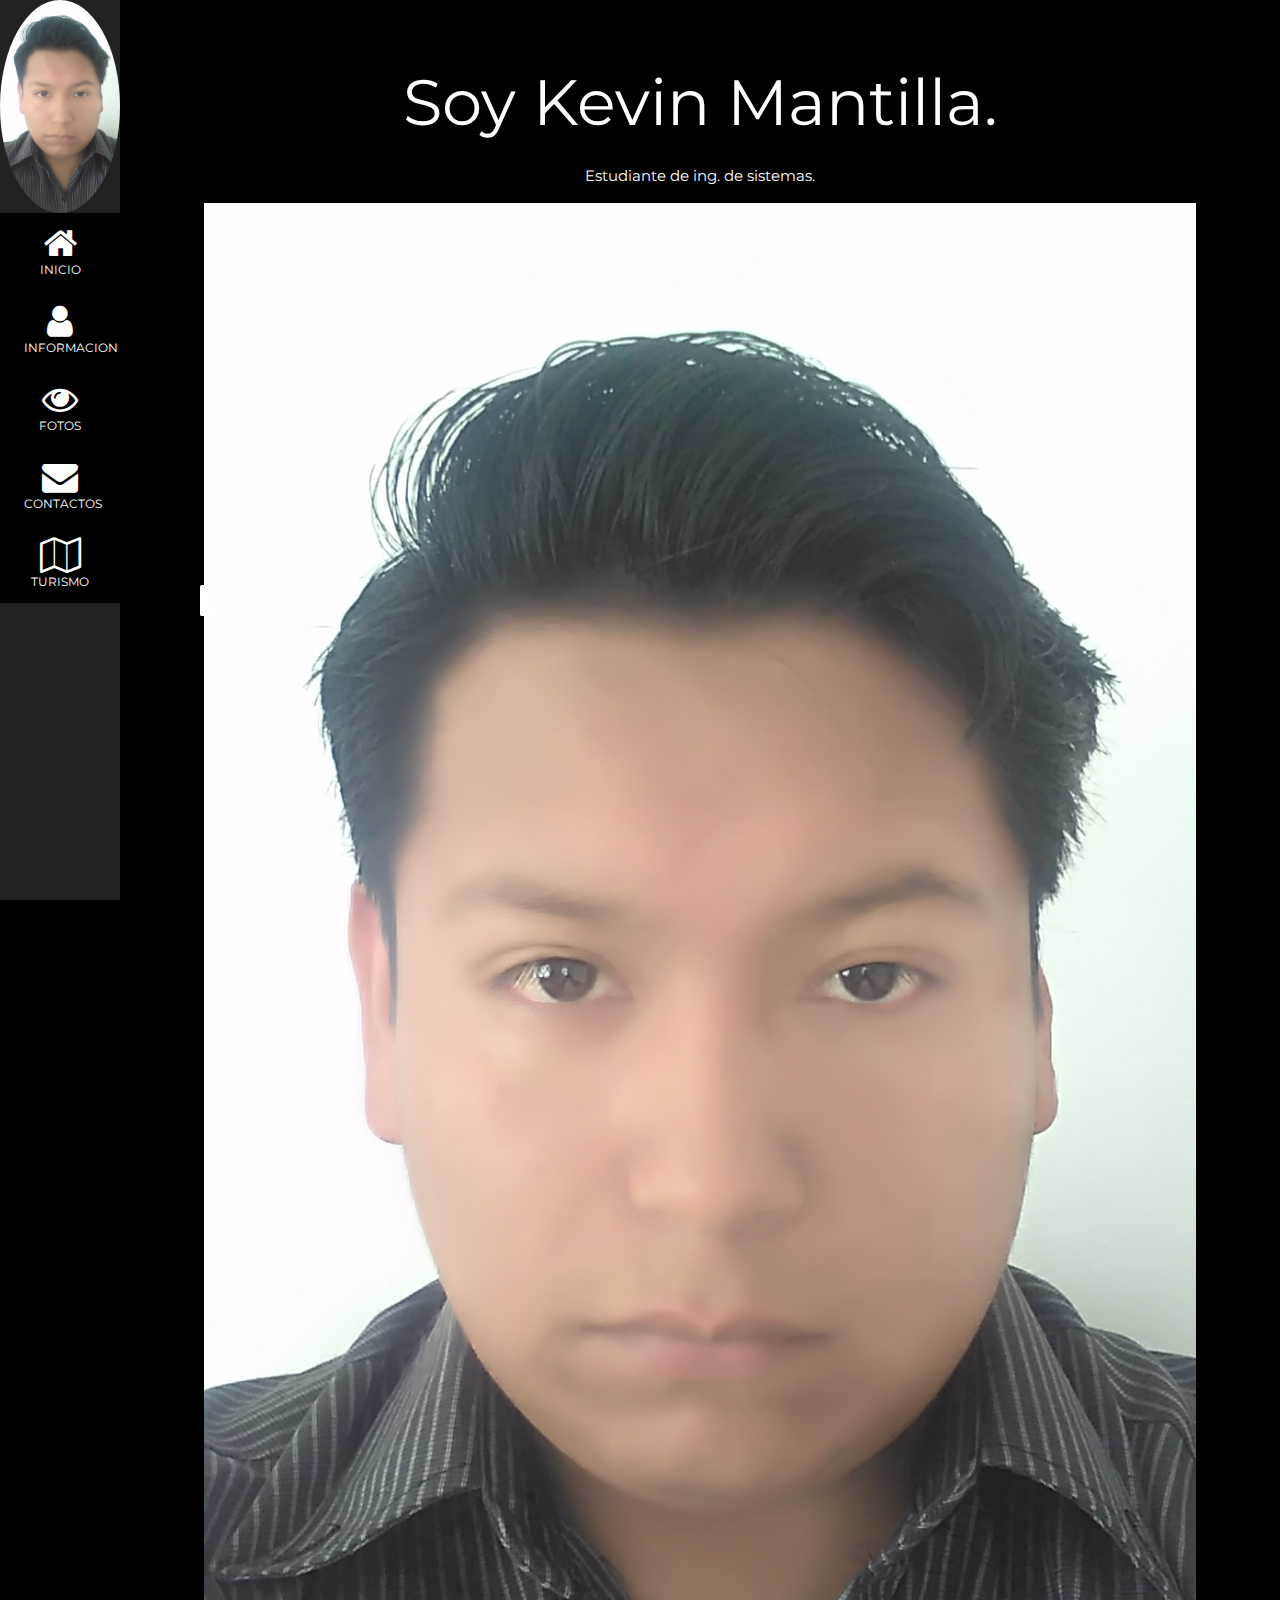
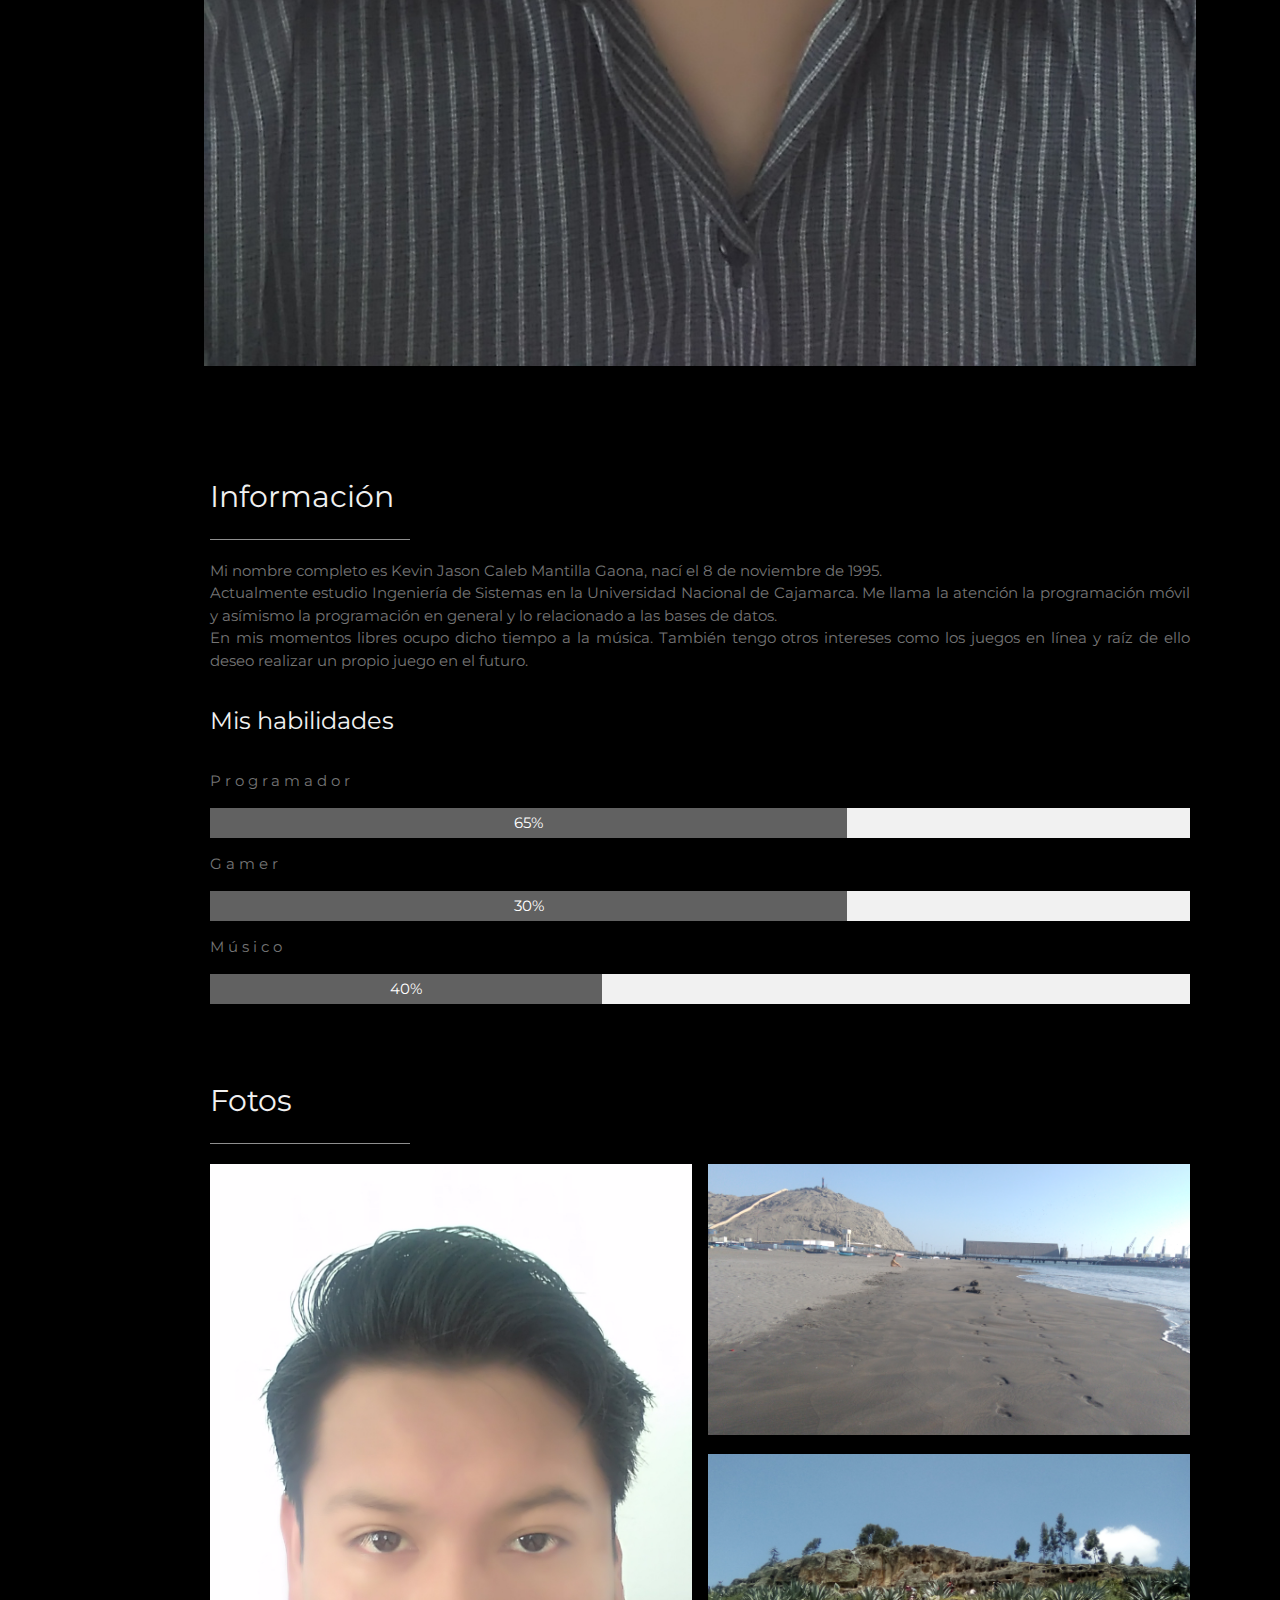
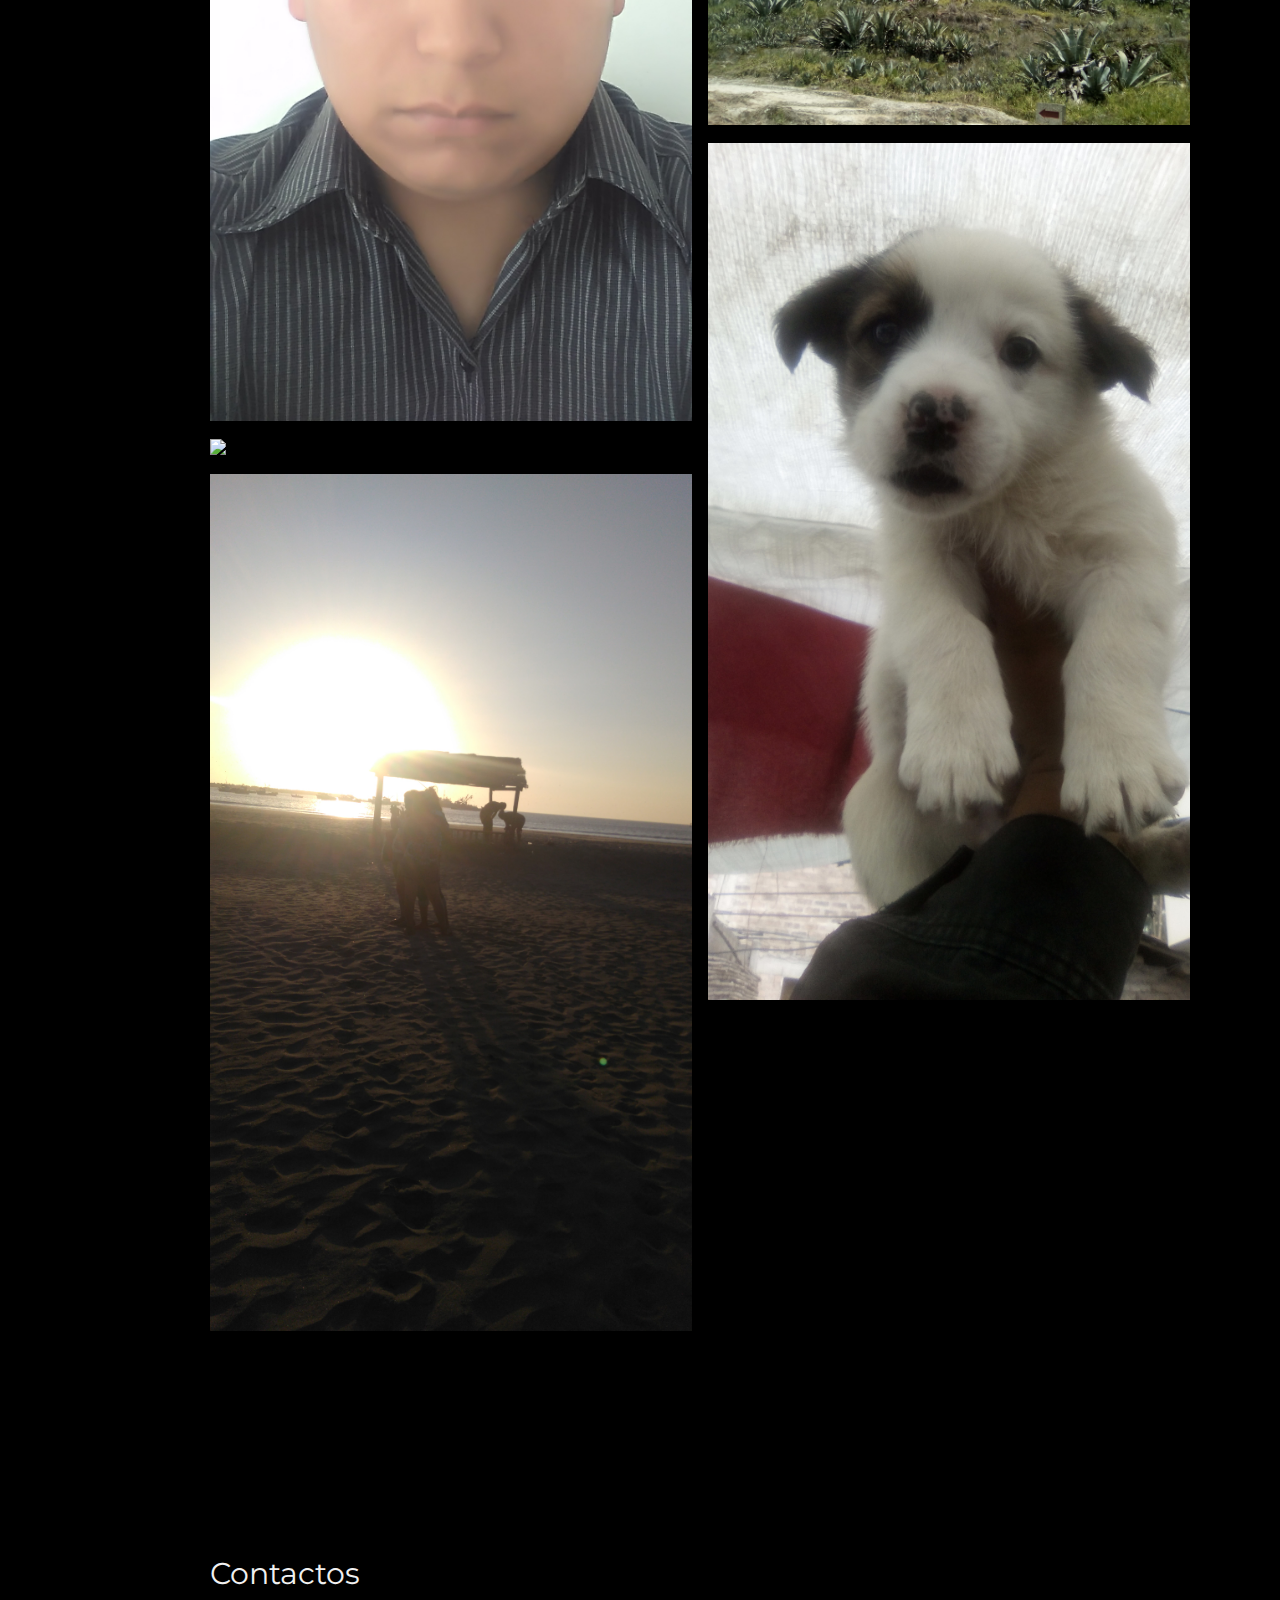
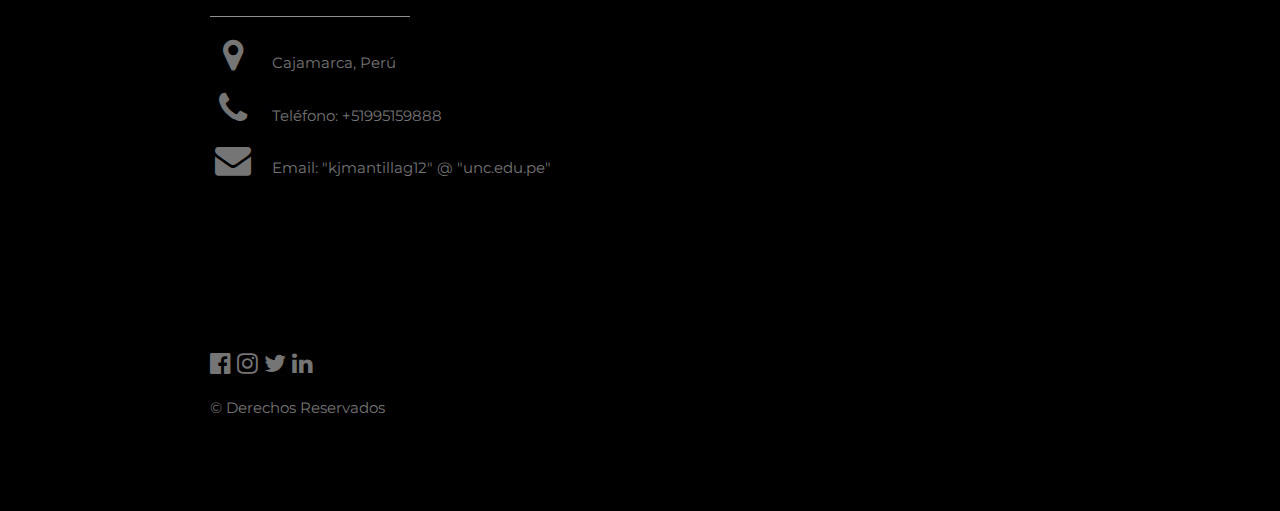
==== index.html @ a2e04452 "xd" ====
<!DOCTYPE html>
<html>
<title>Personal Web</title>
<meta charset="UTF-8">
<meta name="viewport" content="width=device-width, initial-scale=1">
<link rel="stylesheet" href="css/w3css.css">
<link rel="stylesheet" href="https://fonts.googleapis.com/css?family=Montserrat">
<link rel="stylesheet" href="https://cdnjs.cloudflare.com/ajax/libs/font-awesome/4.7.0/css/font-awesome.min.css">

<body class="w3-black">

<!-- Icon Bar (Sidebar - hidden on small screens) -->
<nav class="w3-black w3-sidebar w3-bar-block w3-small w3-hide-small w3-center">
  <!-- Avatar image in top left corner -->
  <img class="w3-circle" src="/img/kjc.jpg" style="width:100%">
  <a href="#" class="w3-bar-item w3-button w3-padding-large w3-black">
    <i class="fa fa-home w3-xxlarge"></i>
    INICIO
  </a>
  <a href="#about" class="w3-bar-item w3-button w3-padding-large w3-black">
    <i class="fa fa-user w3-xxlarge"></i>
    INFORMACION
  </a>
  <a href="#photos" class="w3-bar-item w3-button w3-padding-large w3-black">
    <i class="fa fa-eye w3-xxlarge"></i>
    FOTOS
  </a>
  <a href="#contact" class="w3-bar-item w3-button w3-padding-large w3-black">
    <i class="fa fa-envelope w3-xxlarge"></i>
    CONTACTOS
  </a>
  <a href="https://dracksnigth.github.io/turismo.html" class="w3-bar-item w3-button w3-padding-large w3-black">
    <i class="fa fa-map-o w3-xxlarge"></i>
    TURISMO
  </a>
</nav>

<!-- Navbar on small screens (Hidden on medium and large screens) -->
<div class="w3-top w3-hide-large w3-hide-medium" id="myNavbar">
  <div class="w3-bar w3-black w3-opacity w3-hover-opacity-off w3-center w3-small">
    <a href="#" class="w3-bar-item w3-button" style="width:20% !important">INICIO</a>
    <a href="#about" class="w3-bar-item w3-button" style="width:20% !important">INFO.</a>
    <a href="#photos" class="w3-bar-item w3-button" style="width:20% !important">FOTOS</a>
    <a href="#contact" class="w3-bar-item w3-button" style="width:20% !important">CONTACTOS</a>
    <a href="https://dracksnigth.github.io/turismo.html" class="w3-bar-item w3-button" style="width:20% !important">TURISMO</a>
  </div>
</div>

<!-- Page Content -->
<div class="w3-padding-large w3-black" id="main">
  <!-- Header/Home -->
  <header class="w3-container w3-padding-32 w3-center w3-black" id="home">
    <h1 class="w3-jumbo"><span class="w3-hide-small">Soy</span> Kevin Mantilla.</h1>
    <p>Estudiante de ing. de sistemas.</p>
    <img src="/img/kjc.jpg" alt="kcj" class="w3-image" width="992" height="1108">
    
    <!-- Barra Social -->
    <div class="social">
    	<ul>
    		<li>
    			<a href="https://www.facebook.com/kevinjasonm" target="blank">
    			<i class="fa fa-facebook-official w3-hover-opacity w3-xxlarge"></i></a>
    		</li>
    	</ul>
    </div>
  </header>

  <!-- About Section -->
  <div class="w3-content w3-justify w3-text-grey w3-padding-64" id="about">
    <h2 class="w3-text-light-grey">Información</h2>
    <hr style="width:200px" class="w3-opacity">
    <p>Mi nombre completo es Kevin Jason Caleb Mantilla Gaona, nací el 8 de noviembre de 1995.
    <br>
    	Actualmente estudio Ingeniería de Sistemas en la Universidad Nacional de Cajamarca. Me llama la atención 
    	la programación móvil y asímismo la programación en general y lo relacionado a las bases de datos.
    	<br>
    	En mis momentos libres ocupo dicho tiempo a la música. También tengo otros intereses como los juegos en 
    	línea y raíz de ello deseo realizar un propio juego en el futuro.
    </p>
    <h3 class="w3-padding-16 w3-text-light-grey">Mis habilidades</h3>
    <p class="w3-wide">Programador</p>
    <div class="w3-light-grey">
      <div class="w3-container w3-center w3-padding-small w3-dark-grey" style="width:65%">65%</div>
    </div>
    <p class="w3-wide">Gamer</p>
    <div class="w3-light-grey">
      <div class="w3-container w3-center w3-padding-small w3-dark-grey" 			style="width:65%">30%</div>
    </div>
    <p class="w3-wide">Músico</p>
    <div class="w3-light-grey">
      <div class="w3-container w3-center w3-padding-small w3-dark-grey" 			style="width:40%">40%</div>
    </div>
  
  <!-- Portfolio Section -->
  <div class="w3-padding-64 w3-content" id="photos">
    <h2 class="w3-text-light-grey">Fotos</h2>
    <hr style="width:200px" class="w3-opacity">

    <!-- Grid for photos -->
    <div class="w3-row-padding" style="margin:0 -16px">
      <div class="w3-half">
        
        <img src="/img/kjc.jpg" style="width:100%">
        <img src="/img/2.jpg" style="width:100%">
        <img src="/img/3.jpg" style="width:100%">
      </div>

      <div class="w3-half">
        <img src="/img/4.jpg" style="width:100%">
        <img src="/img/5.jpg" style="width:100%">
        <img src="/img/6.jpg" style="width:100%">
      </div>
      </div>
    <!-- End photo grid -->
    </div>
  <!-- End Portfolio Section -->
  </div>

  <!-- Contact Section -->
  <div class="w3-padding-64 w3-content w3-text-grey" id="contact">
    <h2 class="w3-text-light-grey">Contactos</h2>
    <hr style="width:200px" class="w3-opacity">

    <div class="w3-section">
      <p><i class="fa fa-map-marker fa-fw w3-xxlarge w3-margin-right"></i>Cajamarca, Perú</p>
      <p><i class="fa fa-phone fa-fw w3-xxlarge w3-margin-right"></i>Teléfono: +51995159888</p>
      <p><i class="fa fa-envelope fa-fw w3-xxlarge w3-margin-right"> </i>Email: "kjmantillag12" @ "unc.edu.pe"</p>
    </div><br>
  </div>
  
    <!-- Footer -->
  <footer class="w3-content w3-padding-64 w3-text-grey w3-xlarge">
    <i class="fa fa-facebook-official w3-hover-opacity"></i>
    <i class="fa fa-instagram w3-hover-opacity"></i>
    <i class="fa fa-twitter w3-hover-opacity"></i>
    <i class="fa fa-linkedin w3-hover-opacity"></i>
    <p class="w3-medium">&copy; Derechos Reservados</p>
  <!-- End footer -->
  </footer>

<!-- END PAGE CONTENT -->
</div>

</body>
</html>
---- css/w3css.css ----
/* W3.CSS 4.04 Apr 2017 by Jan Egil and Borge Refsnes */
html{box-sizing:border-box}*,*:before,*:after{box-sizing:inherit}
/* Extract from normalize.css by Nicolas Gallagher and Jonathan Neal git.io/normalize */
.social{top: 63%;
    width: 5%;
    position: fixed;
    z-index: 13;}
.social ul{list-style: none;}    

html{-ms-text-size-adjust:100%;-webkit-text-size-adjust:100%}body{margin:0}
article,aside,details,figcaption,figure,footer,header,main,menu,nav,section,summary{display:block}
audio,canvas,progress,video{display:inline-block}progress{vertical-align:baseline}
audio:not([controls]){display:none;height:0}[hidden],template{display:none}
a{background-color:transparent;-webkit-text-decoration-skip:objects}
a:active,a:hover{outline-width:0}abbr[title]{border-bottom:none;text-decoration:underline;text-decoration:underline dotted}
dfn{font-style:italic}mark{background:#ff0;color:#000}
small{font-size:80%}sub,sup{font-size:75%;line-height:0;position:relative;vertical-align:baseline}
sub{bottom:-0.25em}sup{top:-0.5em}figure{margin:1em 40px}img{border-style:none}svg:not(:root){overflow:hidden}
code,kbd,pre,samp{font-family:monospace,monospace;font-size:1em}hr{box-sizing:content-box;height:0;overflow:visible}
button,input,select,textarea{font:inherit;margin:0}optgroup{font-weight:bold}
button,input{overflow:visible}button,select{text-transform:none}
button,html [type=button],[type=reset],[type=submit]{-webkit-appearance:button}
button::-moz-focus-inner, [type=button]::-moz-focus-inner, [type=reset]::-moz-focus-inner, [type=submit]::-moz-focus-inner{border-style:none;padding:0}
button:-moz-focusring, [type=button]:-moz-focusring, [type=reset]:-moz-focusring, [type=submit]:-moz-focusring{outline:1px dotted ButtonText}
fieldset{border:1px solid #c0c0c0;margin:0 2px;padding:.35em .625em .75em}
legend{color:inherit;display:table;max-width:100%;padding:0;white-space:normal}textarea{overflow:auto}
[type=checkbox],[type=radio]{padding:0}
[type=number]::-webkit-inner-spin-button,[type=number]::-webkit-outer-spin-button{height:auto}
[type=search]{-webkit-appearance:textfield;outline-offset:-2px}
[type=search]::-webkit-search-cancel-button,[type=search]::-webkit-search-decoration{-webkit-appearance:none}
::-webkit-input-placeholder{color:inherit;opacity:0.54}
::-webkit-file-upload-button{-webkit-appearance:button;font:inherit}
/* End extract */
html,body{font-family:Verdana,sans-serif;font-size:15px;line-height:1.5}html{overflow-x:hidden}
h1{font-size:36px}h2{font-size:30px}h3{font-size:24px}h4{font-size:20px}h5{font-size:18px}h6{font-size:16px}.w3-serif{font-family:serif}
h1,h2,h3,h4,h5,h6{font-family:"Segoe UI",Arial,sans-serif;font-weight:400;margin:10px 0}.w3-wide{letter-spacing:4px}
hr{border:0;border-top:1px solid #eee;margin:20px 0}
.w3-image{max-width:100%;height:auto}img{margin-bottom:-5px}a{color:inherit}
.w3-table,.w3-table-all{border-collapse:collapse;border-spacing:0;width:100%;display:table}.w3-table-all{border:1px solid #ccc}
.w3-bordered tr,.w3-table-all tr{border-bottom:1px solid #ddd}.w3-striped tbody tr:nth-child(even){background-color:#f1f1f1}
.w3-table-all tr:nth-child(odd){background-color:#fff}.w3-table-all tr:nth-child(even){background-color:#f1f1f1}
.w3-hoverable tbody tr:hover,.w3-ul.w3-hoverable li:hover{background-color:#ccc}.w3-centered tr th,.w3-centered tr td{text-align:center}
.w3-table td,.w3-table th,.w3-table-all td,.w3-table-all th{padding:8px 8px;display:table-cell;text-align:left;vertical-align:top}
.w3-table th:first-child,.w3-table td:first-child,.w3-table-all th:first-child,.w3-table-all td:first-child{padding-left:16px}
.w3-btn,.w3-button{border:none;display:inline-block;outline:0;padding:8px 16px;vertical-align:middle;overflow:hidden;text-decoration:none;color:inherit;background-color:inherit;text-align:center;cursor:pointer;white-space:nowrap}
.w3-btn:hover{box-shadow:0 8px 16px 0 rgba(0,0,0,0.2),0 6px 20px 0 rgba(0,0,0,0.19)}
.w3-btn,.w3-button{-webkit-touch-callout:none;-webkit-user-select:none;-khtml-user-select:none;-moz-user-select:none;-ms-user-select:none;user-select:none}   
.w3-disabled,.w3-btn:disabled,.w3-button:disabled{cursor:not-allowed;opacity:0.3}.w3-disabled *,:disabled *{pointer-events:none}
.w3-btn.w3-disabled:hover,.w3-btn:disabled:hover{box-shadow:none}
.w3-badge,.w3-tag{background-color:#000;color:#fff;display:inline-block;padding-left:8px;padding-right:8px;text-align:center}.w3-badge{border-radius:50%}
.w3-ul{list-style-type:none;padding:0;margin:0}.w3-ul li{padding:8px 16px;border-bottom:1px solid #ddd}.w3-ul li:last-child{border-bottom:none}
.w3-tooltip,.w3-display-container{position:relative}.w3-tooltip .w3-text{display:none}.w3-tooltip:hover .w3-text{display:inline-block}
.w3-ripple:active{opacity:0.5}.w3-ripple{transition:opacity 0s}
.w3-input{padding:8px;display:block;border:none;border-bottom:1px solid #ccc;width:100%}
.w3-select{padding:9px 0;width:100%;border:none;border-bottom:1px solid #ccc}
.w3-dropdown-click,.w3-dropdown-hover{position:relative;display:inline-block;cursor:pointer}
.w3-dropdown-hover:hover .w3-dropdown-content{display:block;z-index:1}
.w3-dropdown-hover:first-child,.w3-dropdown-click:hover{background-color:#ccc;color:#000}
.w3-dropdown-hover:hover > .w3-button:first-child,.w3-dropdown-click:hover > .w3-button:first-child{background-color:#ccc;color:#000}
.w3-dropdown-content{cursor:auto;color:#000;background-color:#fff;display:none;position:absolute;min-width:160px;margin:0;padding:0}
.w3-check,.w3-radio{width:24px;height:24px;position:relative;top:6px}
.w3-sidebar{height:100%;width:200px;background-color:#fff;position:fixed!important;z-index:1;overflow:auto}
.w3-bar-block .w3-dropdown-hover,.w3-bar-block .w3-dropdown-click{width:100%}
.w3-bar-block .w3-dropdown-hover .w3-dropdown-content,.w3-bar-block .w3-dropdown-click .w3-dropdown-content{min-width:100%}
.w3-bar-block .w3-dropdown-hover .w3-button,.w3-bar-block .w3-dropdown-click .w3-button{width:100%;text-align:left;padding:8px 16px}
.w3-main,#main{transition:margin-left .4s}
.w3-modal{z-index:3;display:none;padding-top:100px;position:fixed;left:0;top:0;width:100%;height:100%;overflow:auto;background-color:rgb(0,0,0);background-color:rgba(0,0,0,0.4)}
.w3-modal-content{margin:auto;background-color:#fff;position:relative;padding:0;outline:0;width:600px}
.w3-bar{width:100%;overflow:hidden}.w3-center .w3-bar{display:inline-block;width:auto}
.w3-bar .w3-bar-item{padding:8px 16px;float:left;width:auto;border:none;outline:none;display:block}
.w3-bar .w3-dropdown-hover,.w3-bar .w3-dropdown-click{position:static;float:left}
.w3-bar .w3-button{white-space:normal}
.w3-bar-block .w3-bar-item{width:100%;display:block;padding:8px 16px;text-align:left;border:none;outline:none;white-space:normal;float:none}
.w3-bar-block.w3-center .w3-bar-item{text-align:center}.w3-block{display:block;width:100%}
.w3-responsive{overflow-x:auto}
.w3-row-padding img {margin-bottom: 12px}

.w3-sidebar {width: 120px;background: #222;}

#main {margin-left: 120px}

@media only screen and (max-width: 600px) {#main {margin-left: 0}}
.w3-container:after,.w3-container:before,.w3-panel:after,.w3-panel:before,.w3-row:after,.w3-row:before,.w3-row-padding:after,.w3-row-padding:before,
.w3-cell-row:before,.w3-cell-row:after,.w3-clear:after,.w3-clear:before,.w3-bar:before,.w3-bar:after{content:"";display:table;clear:both}
.w3-col,.w3-half,.w3-third,.w3-twothird,.w3-threequarter,.w3-quarter{float:left;width:100%}
.w3-col.s1{width:8.33333%}.w3-col.s2{width:16.66666%}.w3-col.s3{width:24.99999%}.w3-col.s4{width:33.33333%}
.w3-col.s5{width:41.66666%}.w3-col.s6{width:49.99999%}.w3-col.s7{width:58.33333%}.w3-col.s8{width:66.66666%}
.w3-col.s9{width:74.99999%}.w3-col.s10{width:83.33333%}.w3-col.s11{width:91.66666%}.w3-col.s12{width:99.99999%}
@media (min-width:601px){.w3-col.m1{width:8.33333%}.w3-col.m2{width:16.66666%}.w3-col.m3,.w3-quarter{width:24.99999%}.w3-col.m4,.w3-third{width:33.33333%}
.w3-col.m5{width:41.66666%}.w3-col.m6,.w3-half{width:49.99999%}.w3-col.m7{width:58.33333%}.w3-col.m8,.w3-twothird{width:66.66666%}
.w3-col.m9,.w3-threequarter{width:74.99999%}.w3-col.m10{width:83.33333%}.w3-col.m11{width:91.66666%}.w3-col.m12{width:99.99999%}}
@media (min-width:993px){.w3-col.l1{width:8.33333%}.w3-col.l2{width:16.66666%}.w3-col.l3{width:24.99999%}.w3-col.l4{width:33.33333%}
.w3-col.l5{width:41.66666%}.w3-col.l6{width:49.99999%}.w3-col.l7{width:58.33333%}.w3-col.l8{width:66.66666%}
.w3-col.l9{width:74.99999%}.w3-col.l10{width:83.33333%}.w3-col.l11{width:91.66666%}.w3-col.l12{width:99.99999%}}
.w3-content{max-width:980px;margin:auto}.w3-rest{overflow:hidden}
.w3-cell-row{display:table;width:100%}.w3-cell{display:table-cell}
.w3-cell-top{vertical-align:top}.w3-cell-middle{vertical-align:middle}.w3-cell-bottom{vertical-align:bottom}
.w3-hide{display:none!important}.w3-show-block,.w3-show{display:block!important}.w3-show-inline-block{display:inline-block!important}
@media (max-width:600px){.w3-modal-content{margin:0 10px;width:auto!important}.w3-modal{padding-top:30px}
.w3-dropdown-hover.w3-mobile .w3-dropdown-content,.w3-dropdown-click.w3-mobile .w3-dropdown-content{position:relative}	
.w3-hide-small{display:none!important}.w3-mobile{display:block;width:100%!important}.w3-bar-item.w3-mobile,.w3-dropdown-hover.w3-mobile,.w3-dropdown-click.w3-mobile{text-align:center}
.w3-dropdown-hover.w3-mobile,.w3-dropdown-hover.w3-mobile .w3-btn,.w3-dropdown-hover.w3-mobile .w3-button,.w3-dropdown-click.w3-mobile,.w3-dropdown-click.w3-mobile .w3-btn,.w3-dropdown-click.w3-mobile .w3-button{width:100%}}
@media (max-width:768px){.w3-modal-content{width:500px}.w3-modal{padding-top:50px}}
@media (min-width:993px){.w3-modal-content{width:900px}.w3-hide-large{display:none!important}.w3-sidebar.w3-collapse{display:block!important}}
@media (max-width:992px) and (min-width:601px){.w3-hide-medium{display:none!important}}
@media (max-width:992px){.w3-sidebar.w3-collapse{display:none}.w3-main{margin-left:0!important;margin-right:0!important}}
.w3-top,.w3-bottom{position:fixed;width:100%;z-index:1}.w3-top{top:0}.w3-bottom{bottom:0}
.w3-overlay{position:fixed;display:none;width:100%;height:100%;top:0;left:0;right:0;bottom:0;background-color:rgba(0,0,0,0.5);z-index:2}
.w3-display-topleft{position:absolute;left:0;top:0}.w3-display-topright{position:absolute;right:0;top:0}
.w3-display-bottomleft{position:absolute;left:0;bottom:0}.w3-display-bottomright{position:absolute;right:0;bottom:0}
.w3-display-middle{position:absolute;top:50%;left:50%;transform:translate(-50%,-50%);-ms-transform:translate(-50%,-50%)}
.w3-display-left{position:absolute;top:50%;left:0%;transform:translate(0%,-50%);-ms-transform:translate(-0%,-50%)}
.w3-display-right{position:absolute;top:50%;right:0%;transform:translate(0%,-50%);-ms-transform:translate(0%,-50%)}
.w3-display-topmiddle{position:absolute;left:50%;top:0;transform:translate(-50%,0%);-ms-transform:translate(-50%,0%)}
.w3-display-bottommiddle{position:absolute;left:50%;bottom:0;transform:translate(-50%,0%);-ms-transform:translate(-50%,0%)}
.w3-display-container:hover .w3-display-hover{display:block}.w3-display-container:hover span.w3-display-hover{display:inline-block}.w3-display-hover{display:none}
.w3-display-position{position:absolute}
.w3-circle{border-radius:50%}
.w3-round-small{border-radius:2px}.w3-round,.w3-round-medium{border-radius:4px}.w3-round-large{border-radius:8px}.w3-round-xlarge{border-radius:16px}.w3-round-xxlarge{border-radius:32px}
.w3-row-padding,.w3-row-padding>.w3-half,.w3-row-padding>.w3-third,.w3-row-padding>.w3-twothird,.w3-row-padding>.w3-threequarter,.w3-row-padding>.w3-quarter,.w3-row-padding>.w3-col{padding:0 8px}
.w3-container,.w3-panel{padding:0.01em 16px}.w3-panel{margin-top:16px;margin-bottom:16px}
.w3-code,.w3-codespan{font-family:Consolas,"courier new";font-size:16px}
.w3-code{width:auto;background-color:#fff;padding:8px 12px;border-left:4px solid #4CAF50;word-wrap:break-word}
.w3-codespan{color:crimson;background-color:#f1f1f1;padding-left:4px;padding-right:4px;font-size:110%}
.w3-card,.w3-card-2{box-shadow:0 2px 5px 0 rgba(0,0,0,0.16),0 2px 10px 0 rgba(0,0,0,0.12)}
.w3-card-4,.w3-hover-shadow:hover{box-shadow:0 4px 10px 0 rgba(0,0,0,0.2),0 4px 20px 0 rgba(0,0,0,0.19)}
.w3-spin{animation:w3-spin 2s infinite linear}@keyframes w3-spin{0%{transform:rotate(0deg)}100%{transform:rotate(359deg)}}
.w3-animate-fading{animation:fading 10s infinite}@keyframes fading{0%{opacity:0}50%{opacity:1}100%{opacity:0}}
.w3-animate-opacity{animation:opac 0.8s}@keyframes opac{from{opacity:0} to{opacity:1}}
.w3-animate-top{position:relative;animation:animatetop 0.4s}@keyframes animatetop{from{top:-300px;opacity:0} to{top:0;opacity:1}}
.w3-animate-left{position:relative;animation:animateleft 0.4s}@keyframes animateleft{from{left:-300px;opacity:0} to{left:0;opacity:1}}
.w3-animate-right{position:relative;animation:animateright 0.4s}@keyframes animateright{from{right:-300px;opacity:0} to{right:0;opacity:1}}
.w3-animate-bottom{position:relative;animation:animatebottom 0.4s}@keyframes animatebottom{from{bottom:-300px;opacity:0} to{bottom:0;opacity:1}}
.w3-animate-zoom {animation:animatezoom 0.6s}@keyframes animatezoom{from{transform:scale(0)} to{transform:scale(1)}}
.w3-animate-input{transition:width 0.4s ease-in-out}.w3-animate-input:focus{width:100%!important}
.w3-opacity,.w3-hover-opacity:hover{opacity:0.60}.w3-opacity-off,.w3-hover-opacity-off:hover{opacity:1}
.w3-opacity-max{opacity:0.25}.w3-opacity-min{opacity:0.75}
.w3-greyscale-max,.w3-grayscale-max,.w3-hover-greyscale:hover,.w3-hover-grayscale:hover{filter:grayscale(100%)}
.w3-greyscale,.w3-grayscale{filter:grayscale(75%)}.w3-greyscale-min,.w3-grayscale-min{filter:grayscale(50%)}
.w3-sepia{filter:sepia(75%)}.w3-sepia-max,.w3-hover-sepia:hover{filter:sepia(100%)}.w3-sepia-min{filter:sepia(50%)}
.w3-tiny{font-size:10px!important}.w3-small{font-size:12px!important}.w3-medium{font-size:15px!important}.w3-large{font-size:18px!important}
.w3-xlarge{font-size:24px!important}.w3-xxlarge{font-size:36px!important}.w3-xxxlarge{font-size:48px!important}.w3-jumbo{font-size:64px!important}
.w3-left-align{text-align:left!important}.w3-right-align{text-align:right!important}.w3-justify{text-align:justify!important}.w3-center{text-align:center!important}
.w3-border-0{border:0!important}.w3-border{border:1px solid #ccc!important}
.w3-border-top{border-top:1px solid #ccc!important}.w3-border-bottom{border-bottom:1px solid #ccc!important}
.w3-border-left{border-left:1px solid #ccc!important}.w3-border-right{border-right:1px solid #ccc!important}
.w3-topbar{border-top:6px solid #ccc!important}.w3-bottombar{border-bottom:6px solid #ccc!important}
.w3-leftbar{border-left:6px solid #ccc!important}.w3-rightbar{border-right:6px solid #ccc!important}
.w3-section,.w3-code{margin-top:16px!important;margin-bottom:16px!important}
.w3-margin{margin:16px!important}.w3-margin-top{margin-top:16px!important}.w3-margin-bottom{margin-bottom:16px!important}
.w3-margin-left{margin-left:16px!important}.w3-margin-right{margin-right:16px!important}
.w3-padding-small{padding:4px 8px!important}.w3-padding{padding:8px 16px!important}.w3-padding-large{padding:12px 24px!important}
.w3-padding-16{padding-top:16px!important;padding-bottom:16px!important}.w3-padding-24{padding-top:24px!important;padding-bottom:24px!important}
.w3-padding-32{padding-top:32px!important;padding-bottom:32px!important}.w3-padding-48{padding-top:48px!important;padding-bottom:48px!important}
.w3-padding-64{padding-top:64px!important;padding-bottom:64px!important}
.w3-left{float:left!important}.w3-right{float:right!important}
.w3-button:hover{color:#000!important;background-color:#ccc!important}
.w3-transparent,.w3-hover-none:hover{background-color:transparent!important}
.w3-hover-none:hover{box-shadow:none!important}
/* Colors */
.w3-amber,.w3-hover-amber:hover{color:#000!important;background-color:#ffc107!important}
.w3-aqua,.w3-hover-aqua:hover{color:#000!important;background-color:#00ffff!important}
.w3-blue,.w3-hover-blue:hover{color:#fff!important;background-color:#2196F3!important}
.w3-light-blue,.w3-hover-light-blue:hover{color:#000!important;background-color:#87CEEB!important}
.w3-brown,.w3-hover-brown:hover{color:#fff!important;background-color:#795548!important}
.w3-cyan,.w3-hover-cyan:hover{color:#000!important;background-color:#00bcd4!important}
.w3-blue-grey,.w3-hover-blue-grey:hover,.w3-blue-gray,.w3-hover-blue-gray:hover{color:#fff!important;background-color:#607d8b!important}
.w3-green,.w3-hover-green:hover{color:#fff!important;background-color:#4CAF50!important}
.w3-light-green,.w3-hover-light-green:hover{color:#000!important;background-color:#8bc34a!important}
.w3-indigo,.w3-hover-indigo:hover{color:#fff!important;background-color:#3f51b5!important}
.w3-khaki,.w3-hover-khaki:hover{color:#000!important;background-color:#f0e68c!important}
.w3-lime,.w3-hover-lime:hover{color:#000!important;background-color:#cddc39!important}
.w3-orange,.w3-hover-orange:hover{color:#000!important;background-color:#ff9800!important}
.w3-deep-orange,.w3-hover-deep-orange:hover{color:#fff!important;background-color:#ff5722!important}
.w3-pink,.w3-hover-pink:hover{color:#fff!important;background-color:#e91e63!important}
.w3-purple,.w3-hover-purple:hover{color:#fff!important;background-color:#9c27b0!important}
.w3-deep-purple,.w3-hover-deep-purple:hover{color:#fff!important;background-color:#673ab7!important}
.w3-red,.w3-hover-red:hover{color:#fff!important;background-color:#f44336!important}
.w3-sand,.w3-hover-sand:hover{color:#000!important;background-color:#fdf5e6!important}
.w3-teal,.w3-hover-teal:hover{color:#fff!important;background-color:#009688!important}
.w3-yellow,.w3-hover-yellow:hover{color:#000!important;background-color:#ffeb3b!important}
.w3-white,.w3-hover-white:hover{color:#000!important;background-color:#fff!important}
.w3-black,.w3-hover-black:hover{color:#fff!important;background-color:#000!important}
.w3-grey,.w3-hover-grey:hover,.w3-gray,.w3-hover-gray:hover{color:#000!important;background-color:#bbb!important}
.w3-light-grey,.w3-hover-light-grey:hover,.w3-light-gray,.w3-hover-light-gray:hover{color:#000!important;background-color:#f1f1f1!important}
.w3-dark-grey,.w3-hover-dark-grey:hover,.w3-dark-gray,.w3-hover-dark-gray:hover{color:#fff!important;background-color:#616161!important}
.w3-pale-red,.w3-hover-pale-red:hover{color:#000!important;background-color:#ffdddd!important}
.w3-pale-green,.w3-hover-pale-green:hover{color:#000!important;background-color:#ddffdd!important}
.w3-pale-yellow,.w3-hover-pale-yellow:hover{color:#000!important;background-color:#ffffcc!important}
.w3-pale-blue,.w3-hover-pale-blue:hover{color:#000!important;background-color:#ddffff!important}
.w3-text-red,.w3-hover-text-red:hover{color:#f44336!important}
.w3-text-green,.w3-hover-text-green:hover{color:#4CAF50!important}
.w3-text-blue,.w3-hover-text-blue:hover{color:#2196F3!important}
.w3-text-yellow,.w3-hover-text-yellow:hover{color:#ffeb3b!important}
.w3-text-white,.w3-hover-text-white:hover{color:#fff!important}
.w3-text-black,.w3-hover-text-black:hover{color:#000!important}
.w3-text-grey,.w3-hover-text-grey:hover,.w3-text-gray,.w3-hover-text-gray:hover{color:#757575!important}
.w3-text-amber{color:#ffc107!important}
.w3-text-aqua{color:#00ffff!important}
.w3-text-light-blue{color:#87CEEB!important}
.w3-text-brown{color:#795548!important}
.w3-text-cyan{color:#00bcd4!important}
.w3-text-blue-grey,.w3-text-blue-gray{color:#607d8b!important}
.w3-text-light-green{color:#8bc34a!important}
.w3-text-indigo{color:#3f51b5!important}
.w3-text-khaki{color:#b4aa50!important}
.w3-text-lime{color:#cddc39!important}
.w3-text-orange{color:#ff9800!important}
.w3-text-deep-orange{color:#ff5722!important}
.w3-text-pink{color:#e91e63!important}
.w3-text-purple{color:#9c27b0!important}
.w3-text-deep-purple{color:#673ab7!important}
.w3-text-sand{color:#fdf5e6!important}
.w3-text-teal{color:#009688!important}
.w3-text-light-grey,.w3-hover-text-light-grey:hover,.w3-text-light-gray,.w3-hover-text-light-gray:hover{color:#f1f1f1!important}
.w3-text-dark-grey,.w3-hover-text-dark-grey:hover,.w3-text-dark-gray,.w3-hover-text-dark-gray:hover{color:#3a3a3a!important}
.w3-border-red,.w3-hover-border-red:hover{border-color:#f44336!important}
.w3-border-green,.w3-hover-border-green:hover{border-color:#4CAF50!important}
.w3-border-blue,.w3-hover-border-blue:hover{border-color:#2196F3!important}
.w3-border-yellow,.w3-hover-border-yellow:hover{border-color:#ffeb3b!important}
.w3-border-white,.w3-hover-border-white:hover{border-color:#fff!important}
.w3-border-black,.w3-hover-border-black:hover{border-color:#000!important}
.w3-border-grey,.w3-hover-border-grey:hover,.w3-border-gray,.w3-hover-border-gray:hover{border-color:#bbb!important}

body, h1,h2,h3,h4,h5,h6 {font-family: "Montserrat", sans-serif !important}

.w3-row-padding img {margin-bottom: 12px !important}
/* Set the width of the sidebar to 120px */
.w3-sidebar {width: 120px;background: #222 !important}
/* Add a left margin to the "page content" that matches the width of the sidebar (120px) */
#main {margin-left: 120px !important}
/* Remove margins from "page content" on small screens */
@media only screen and (max-width: 600px) {#main {margin-left: 0 !important}}
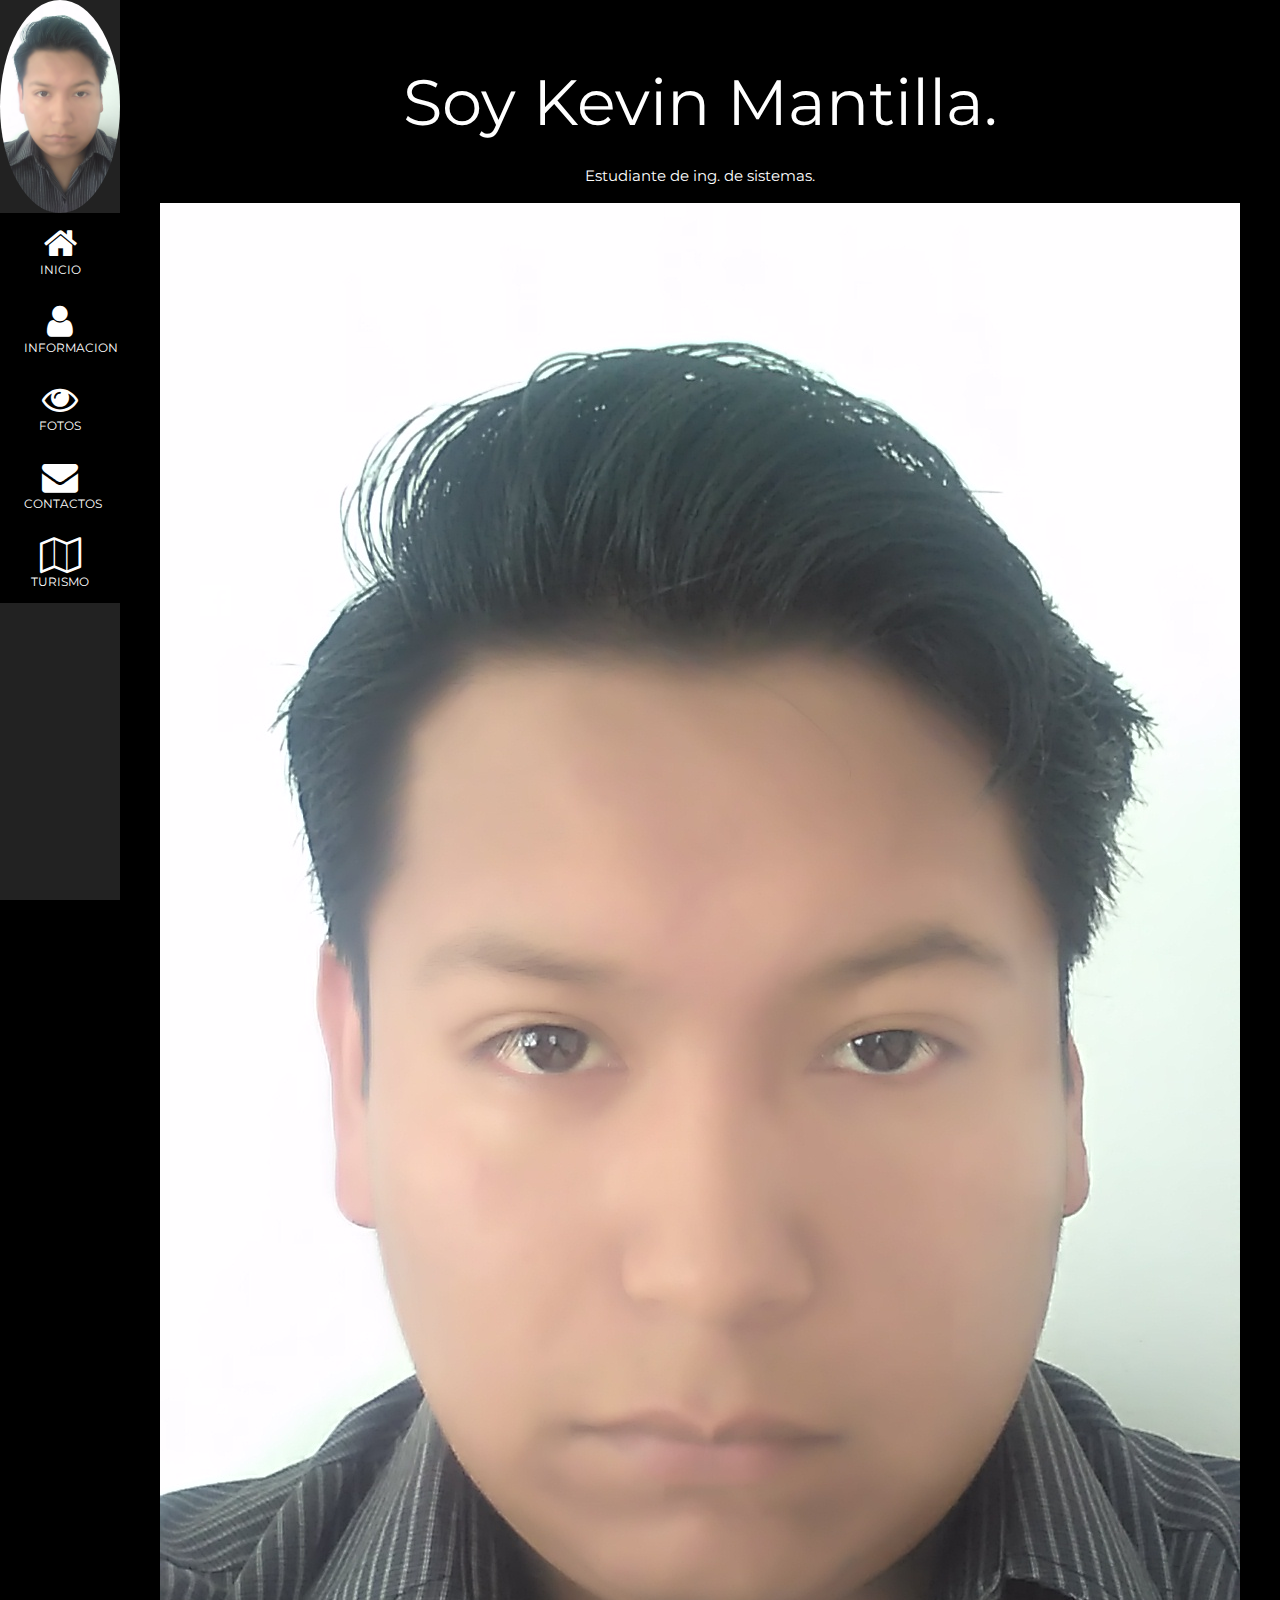
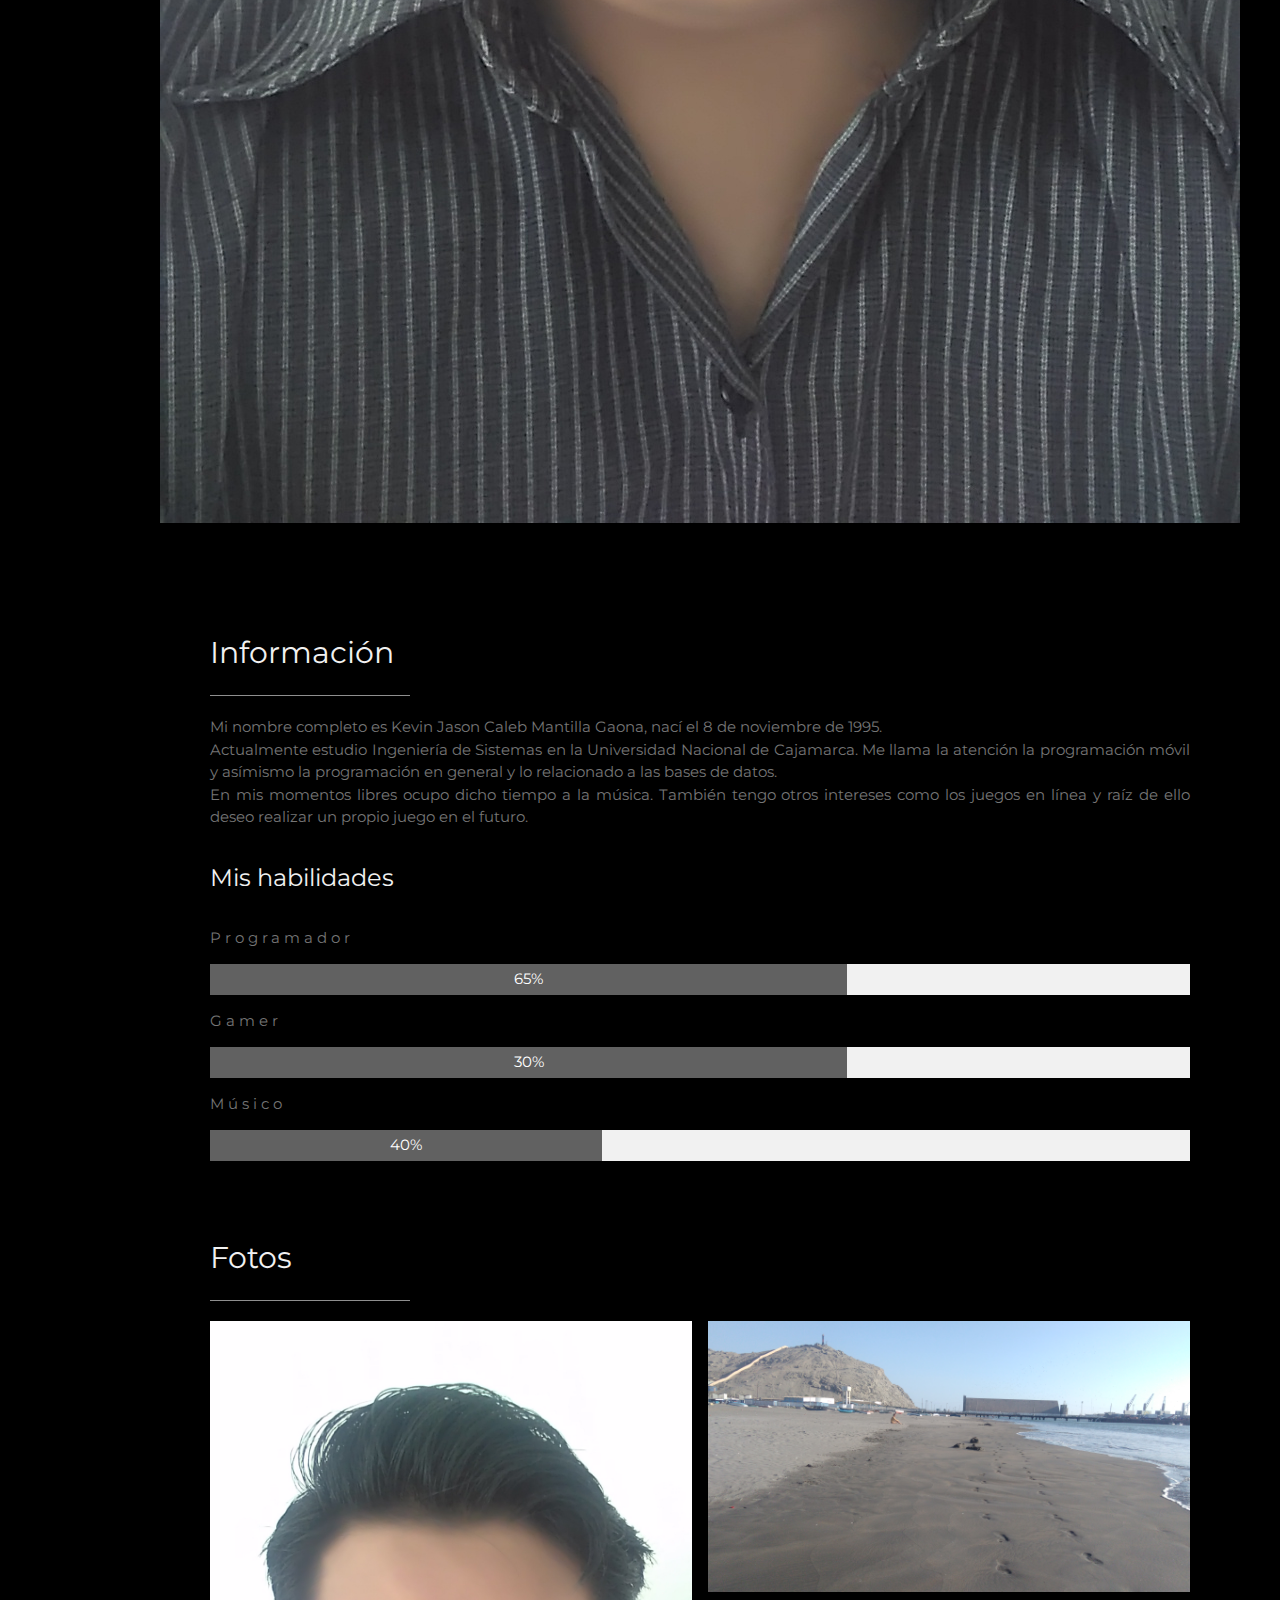
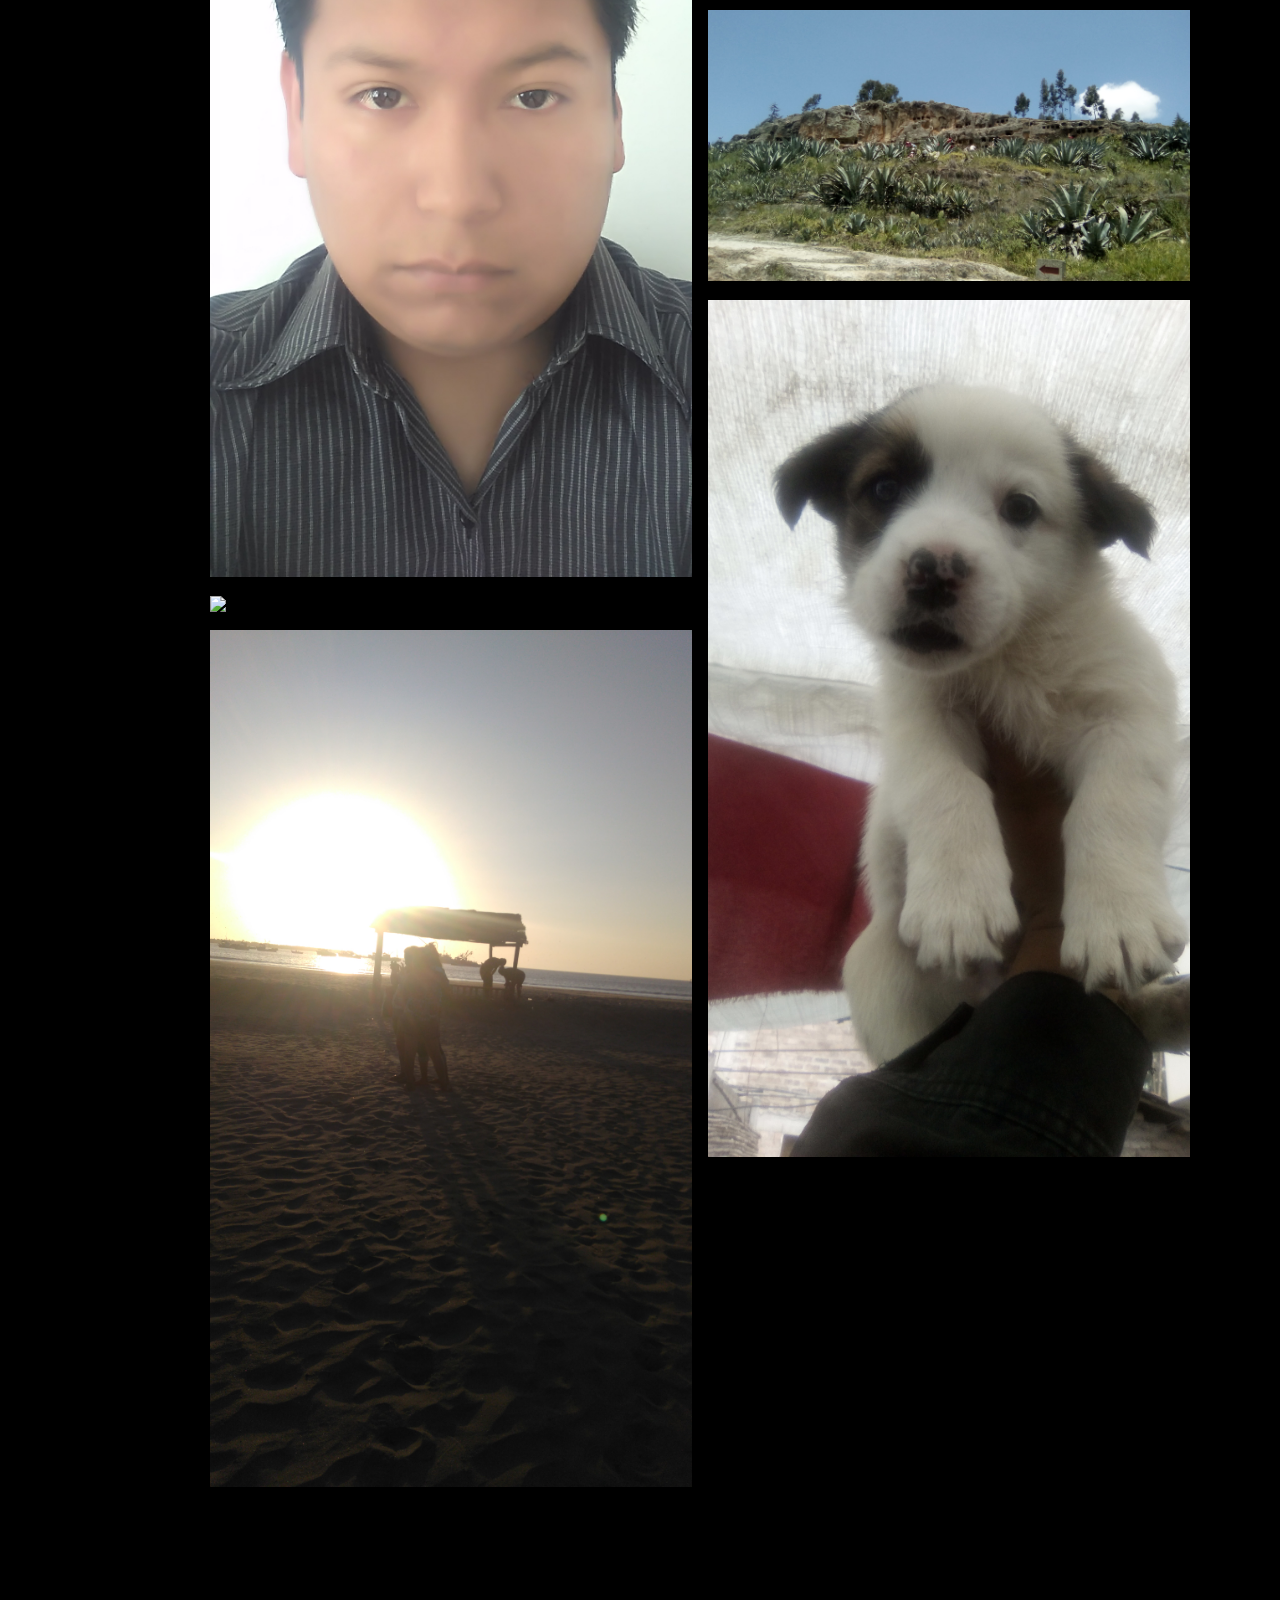
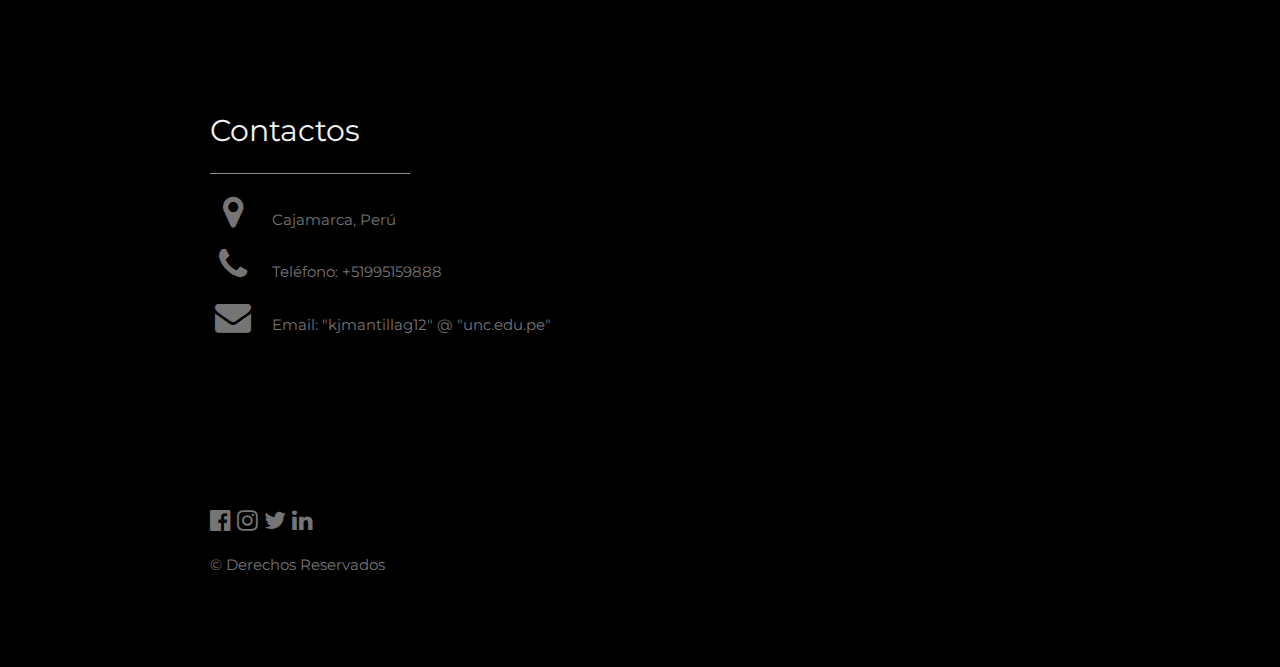
==== commit 8a189518: "xd" ====
--- a/index.html
+++ b/index.html
@@ -52,7 +52,7 @@
   <header class="w3-container w3-padding-32 w3-center w3-black" id="home">
     <h1 class="w3-jumbo"><span class="w3-hide-small">Soy</span> Kevin Mantilla.</h1>
     <p>Estudiante de ing. de sistemas.</p>
-    <img src="/img/kjc.jpg" alt="kcj" class="w3-image" width="992" height="1108">
+    <img src="/img/kjc.jpg" alt="kcj" class="w3-image">
     
     <!-- Barra Social -->
     <div class="social">
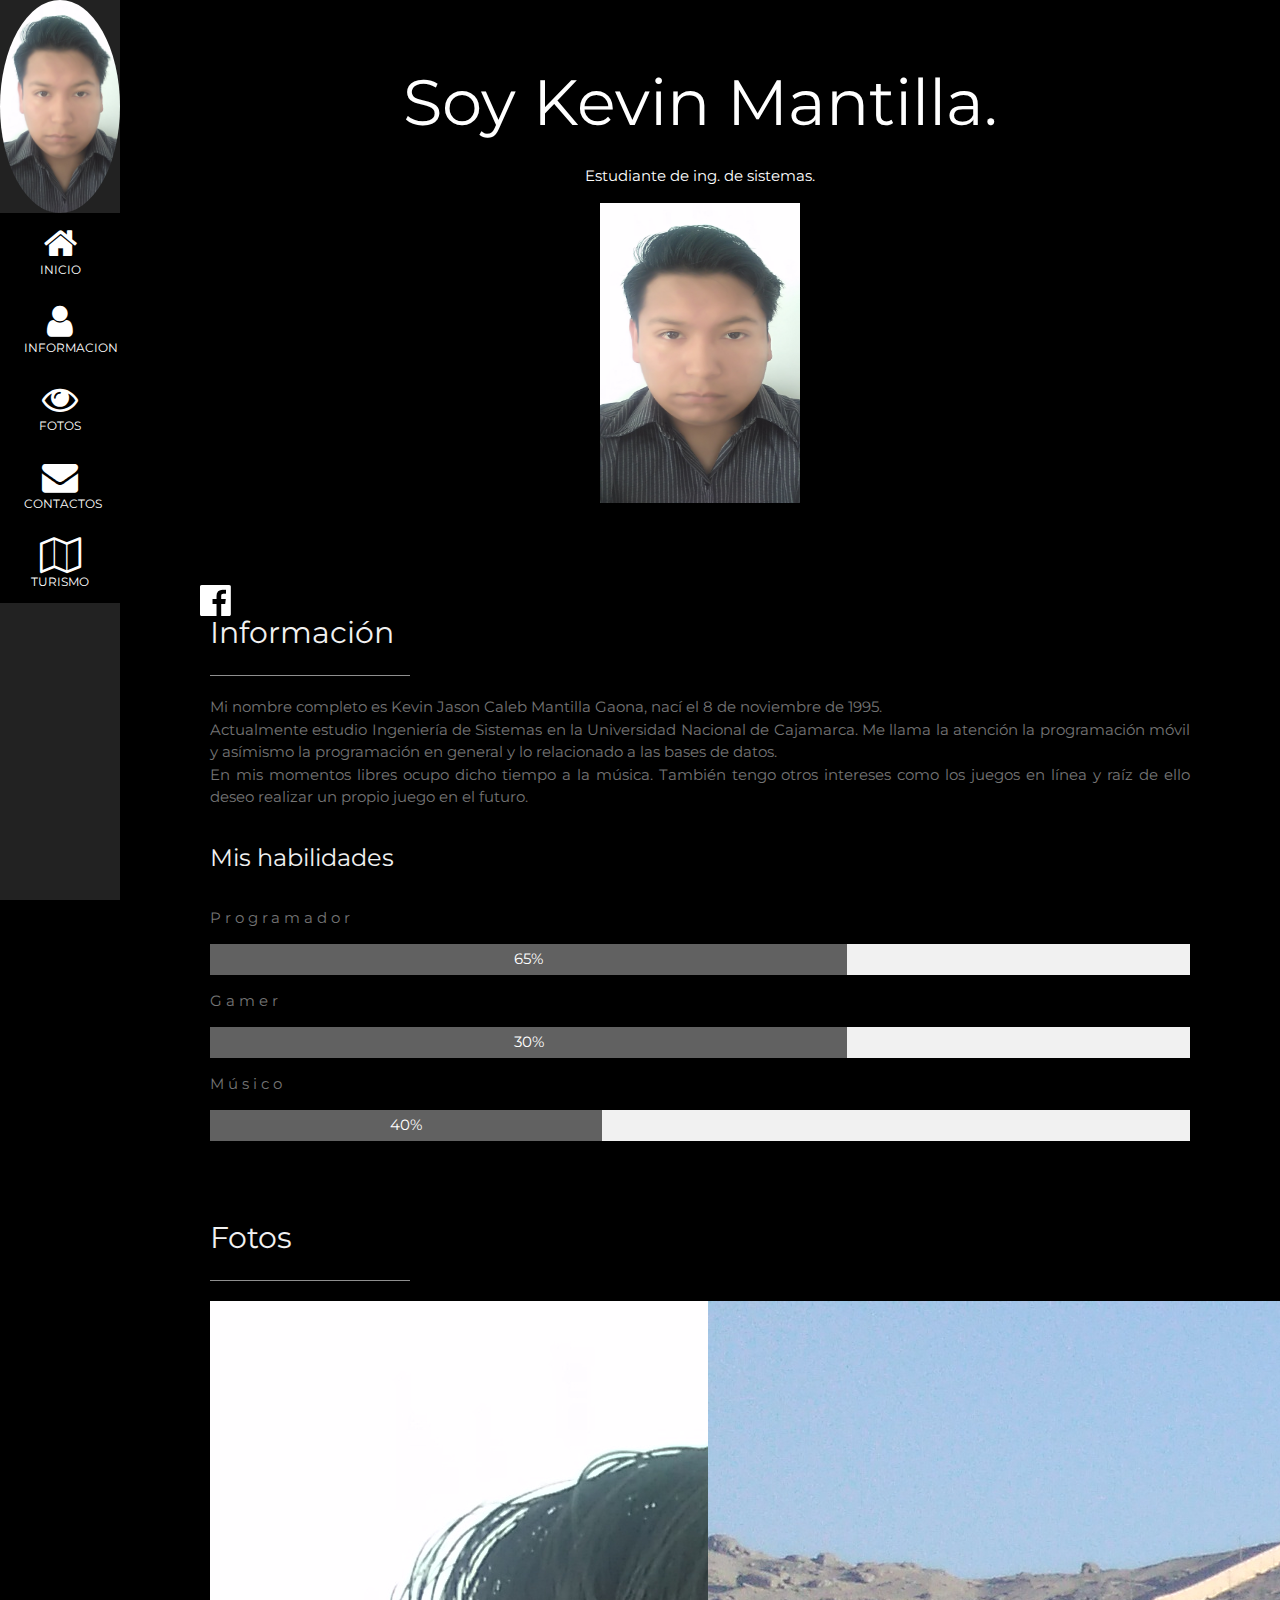
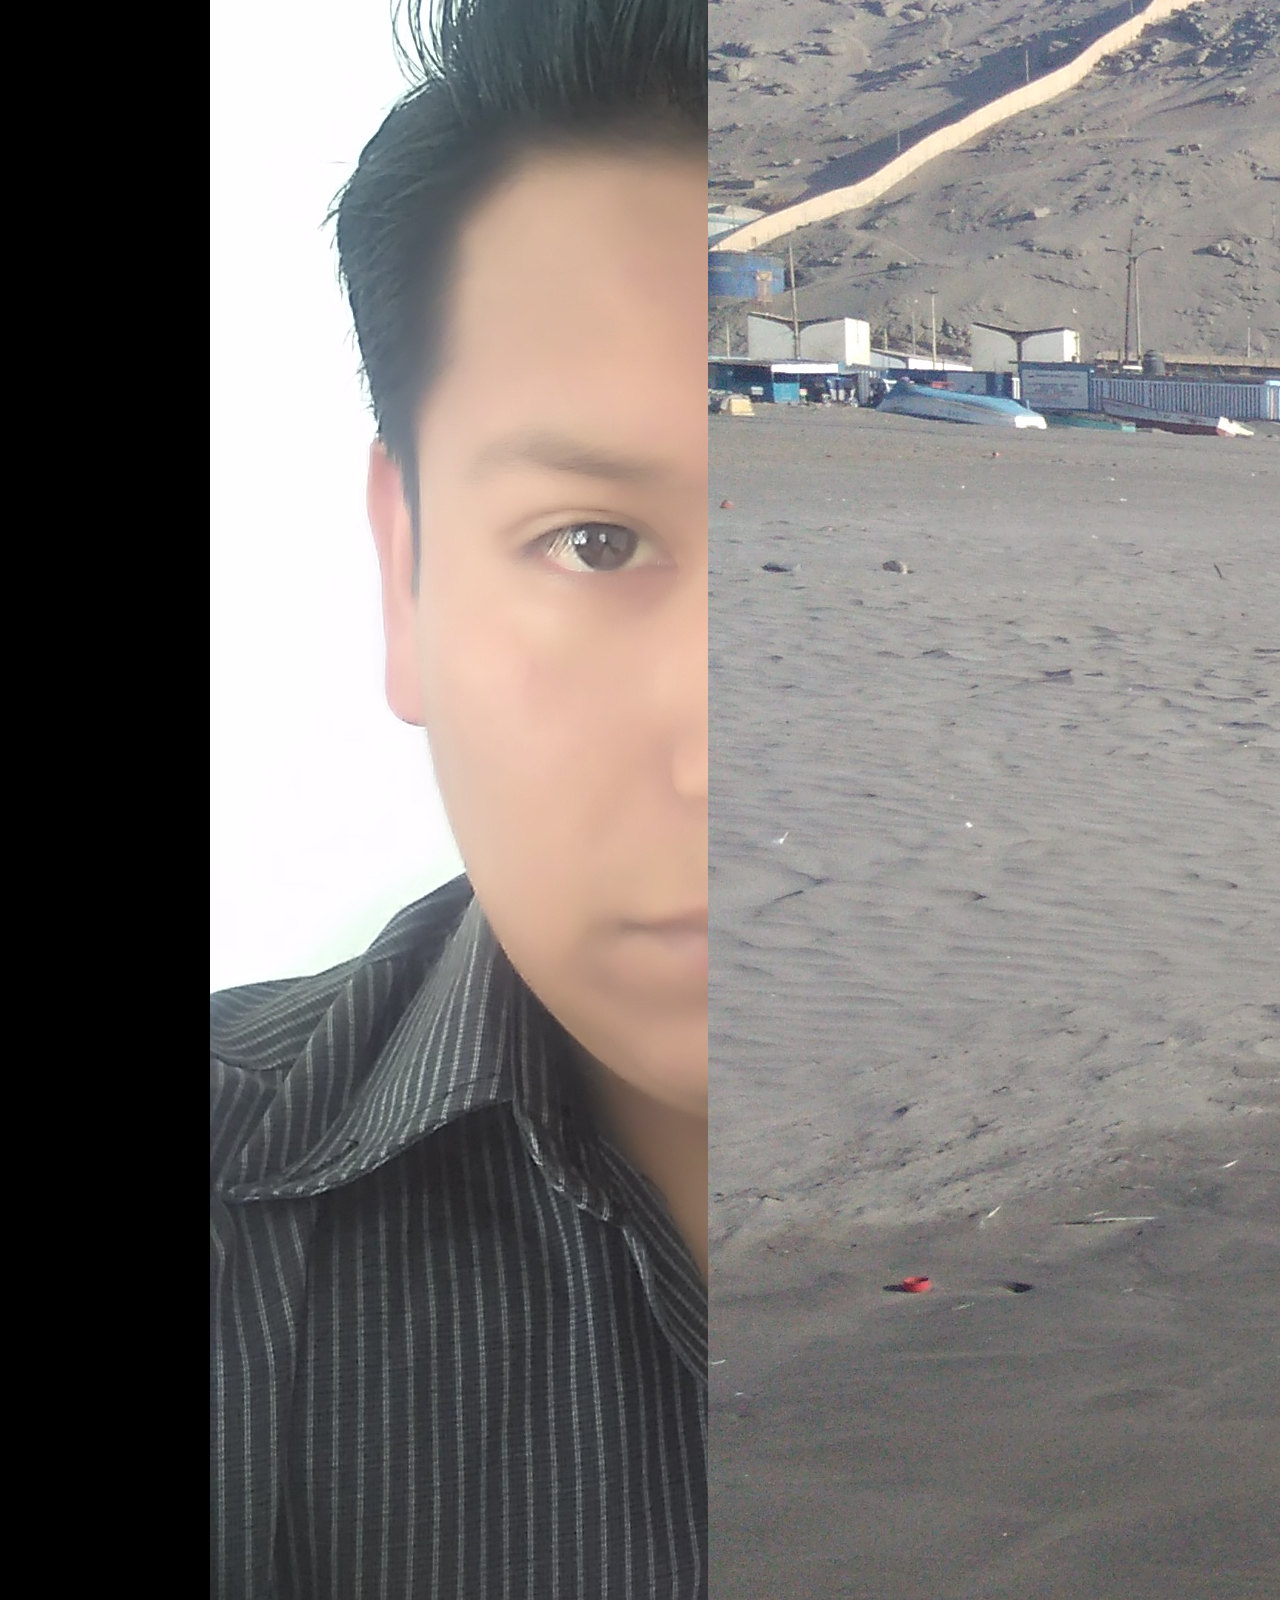
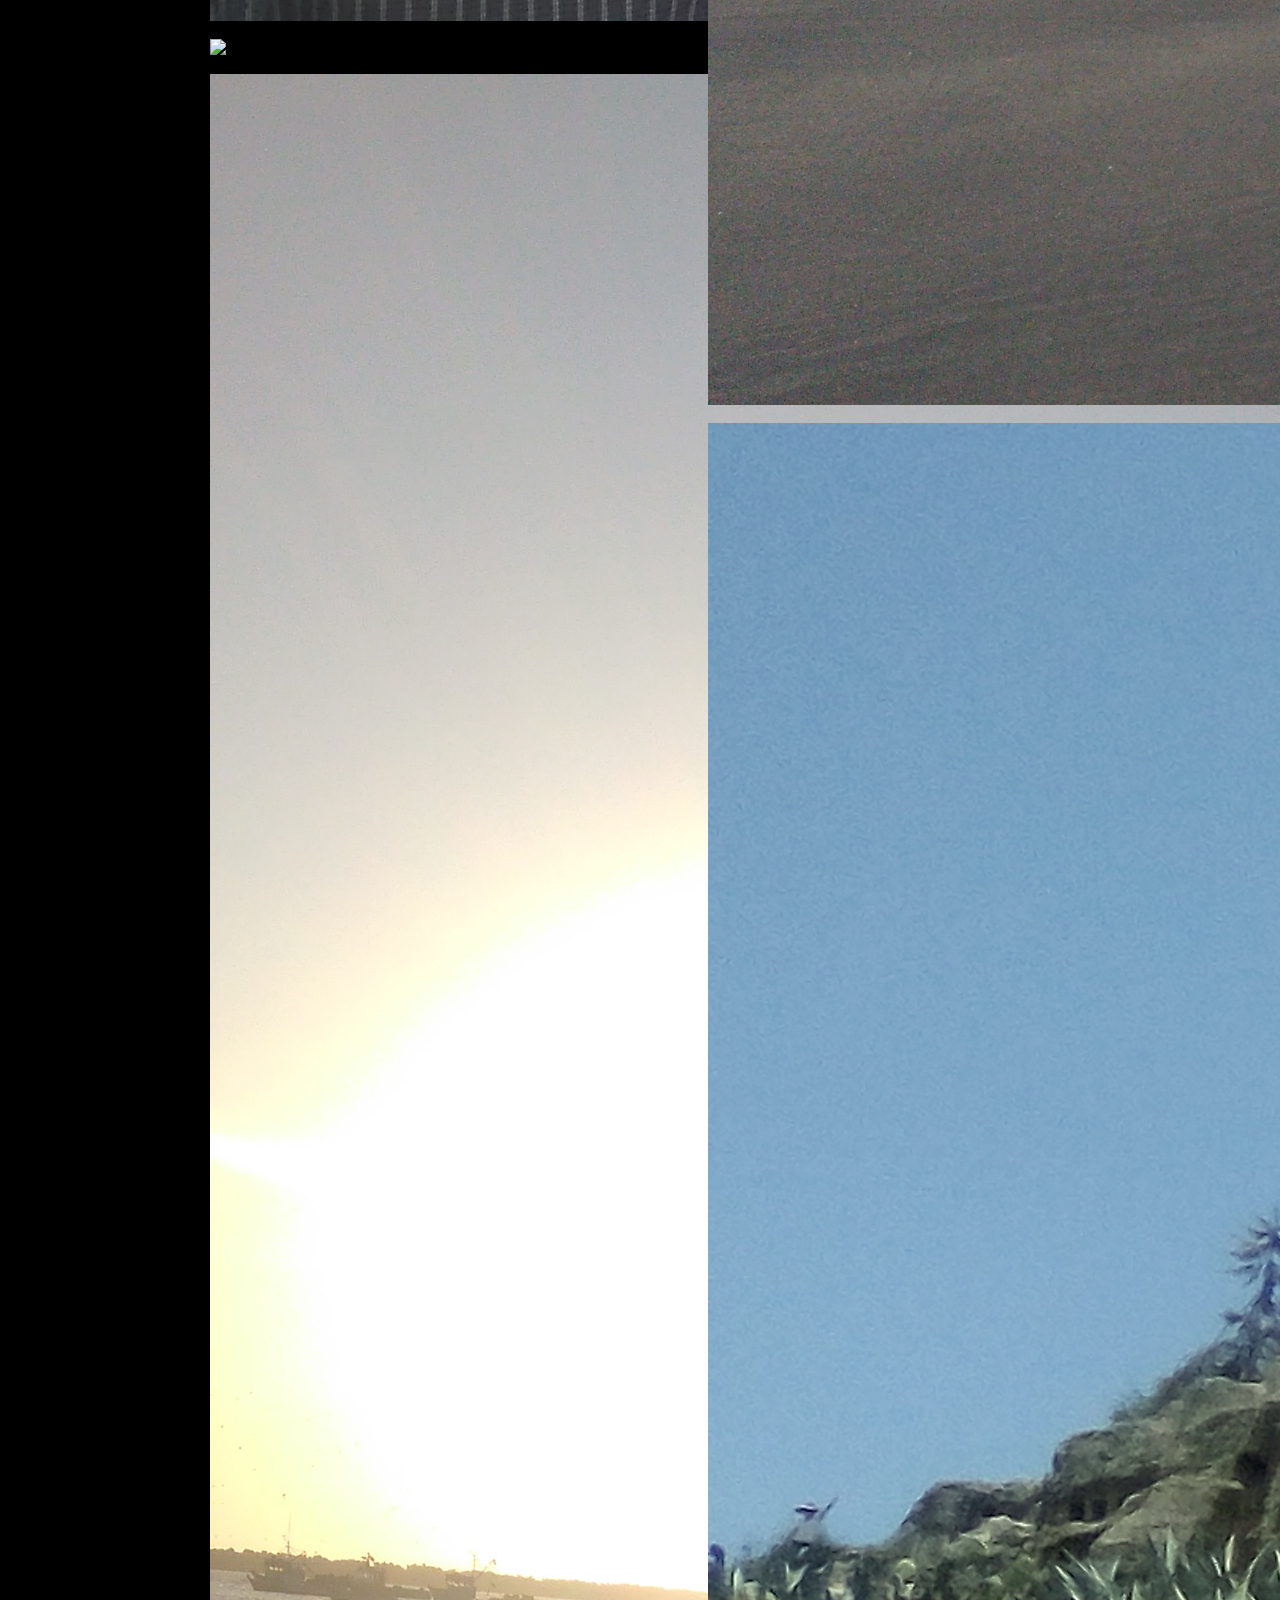
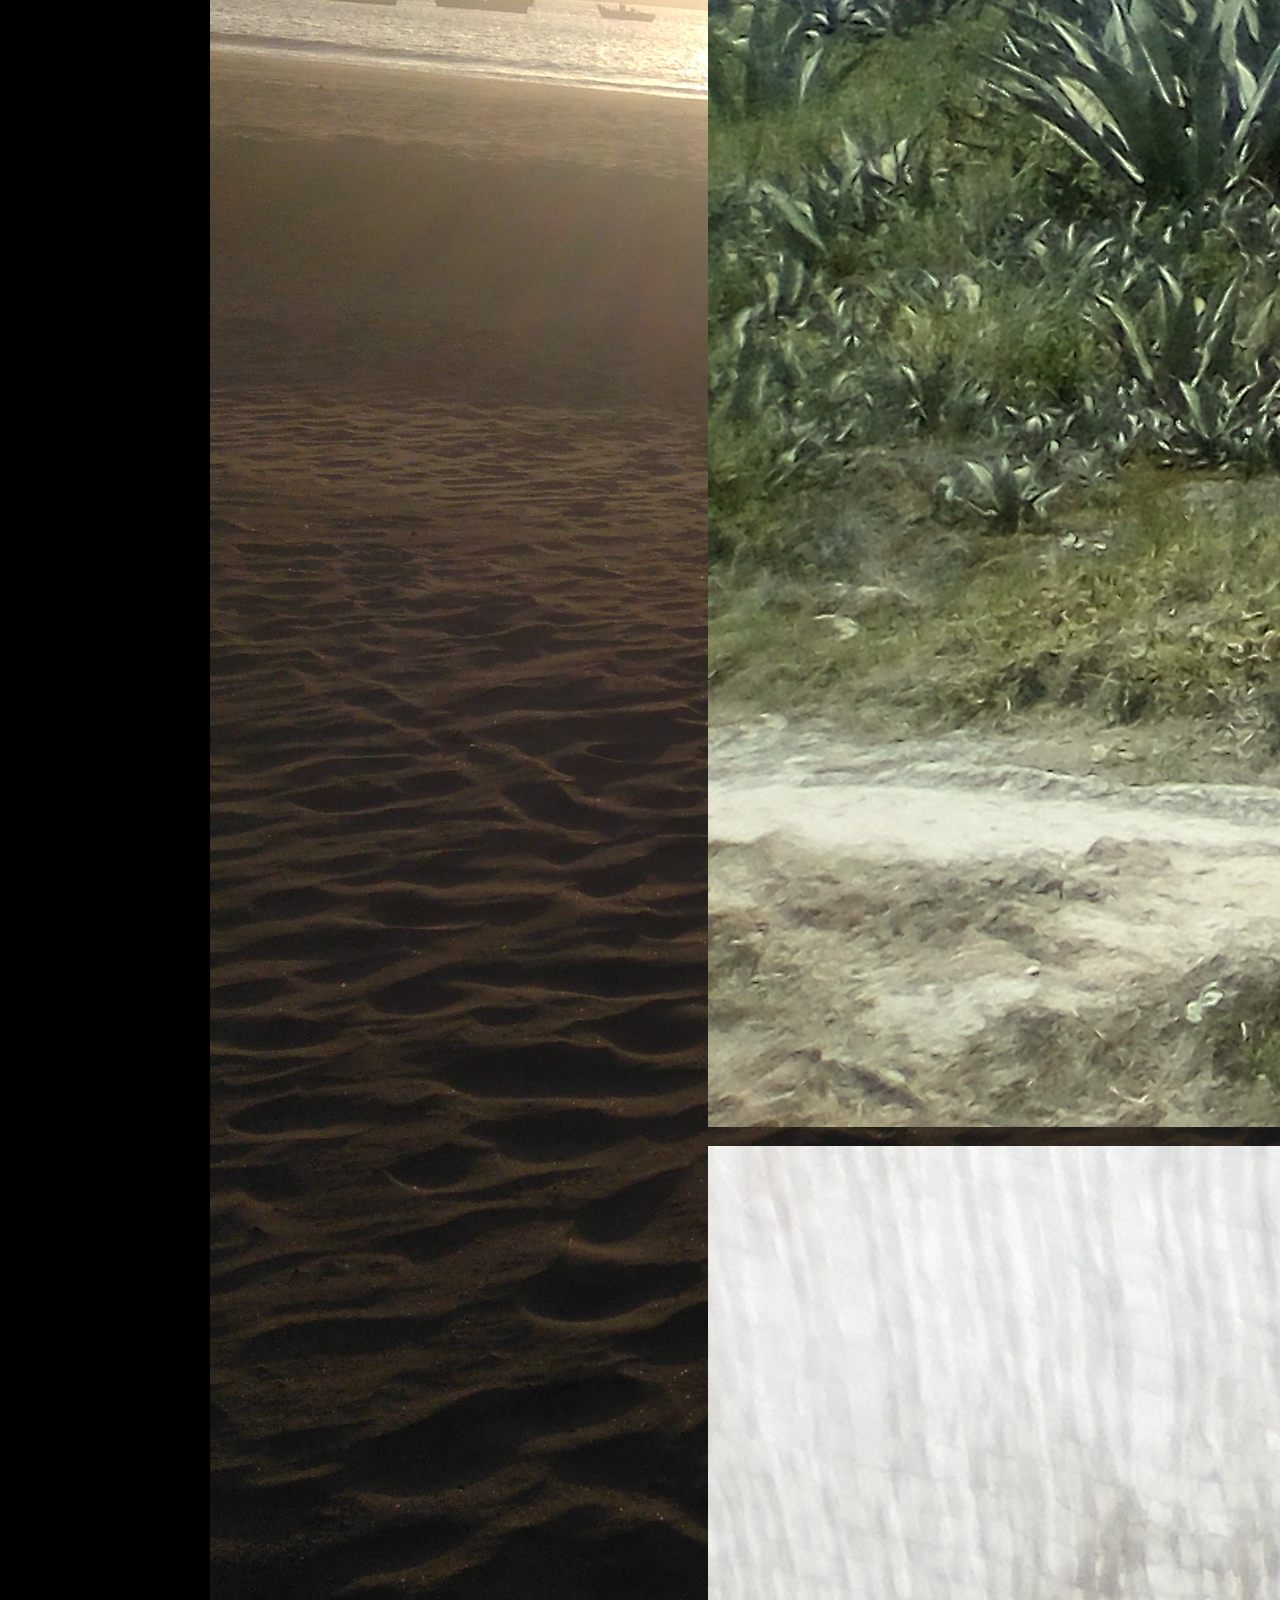
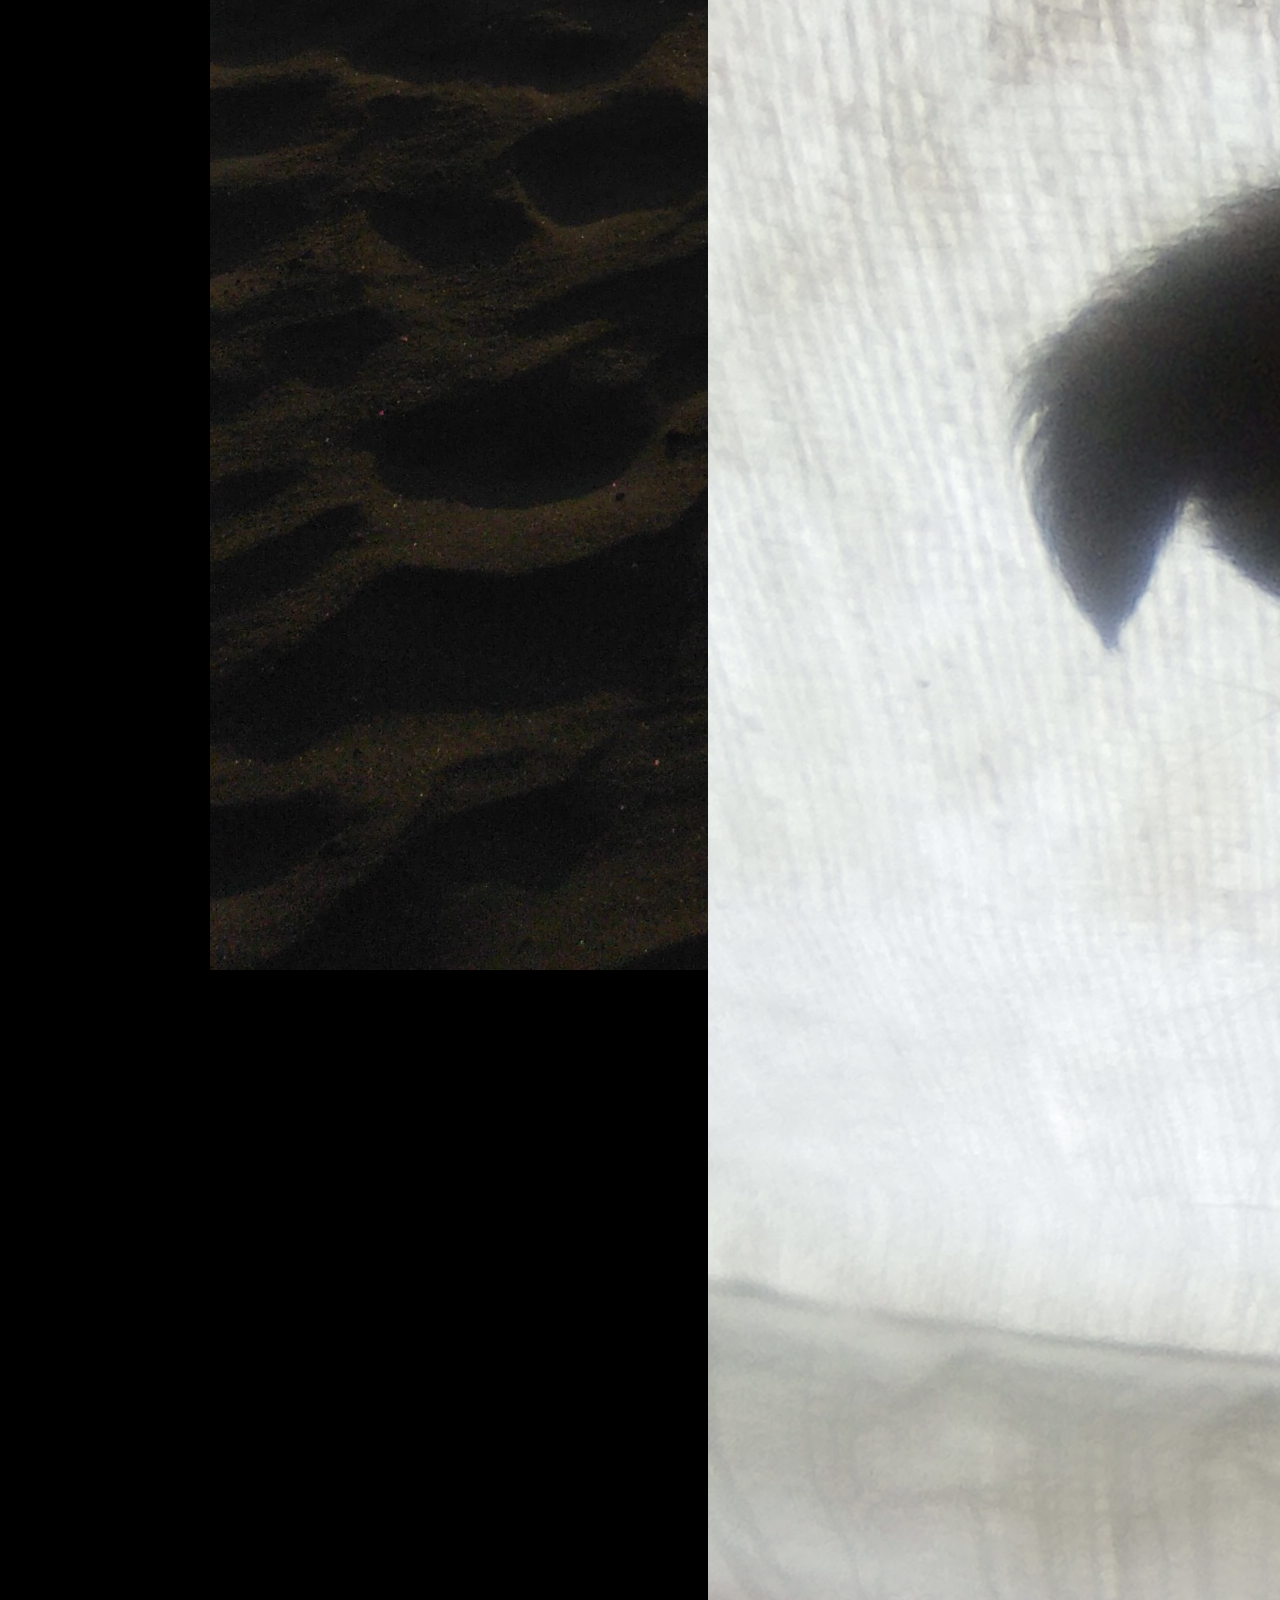
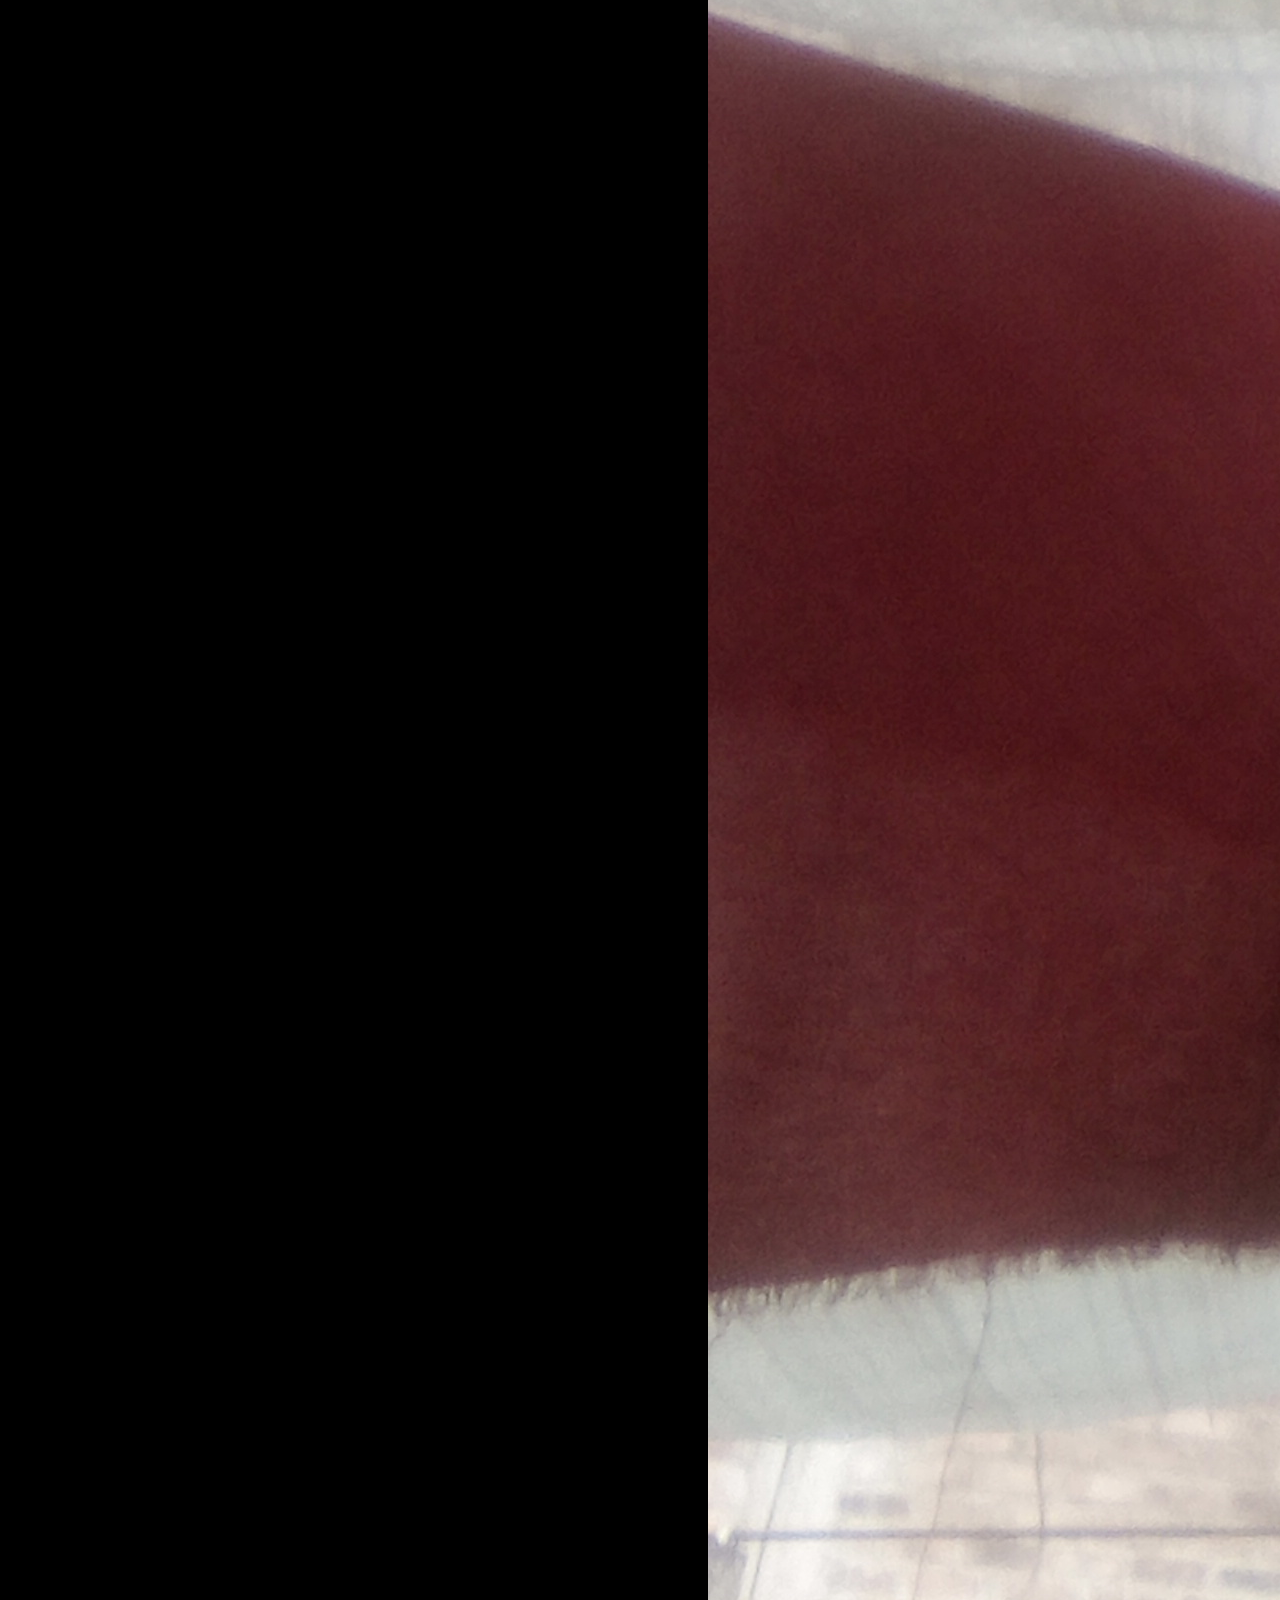
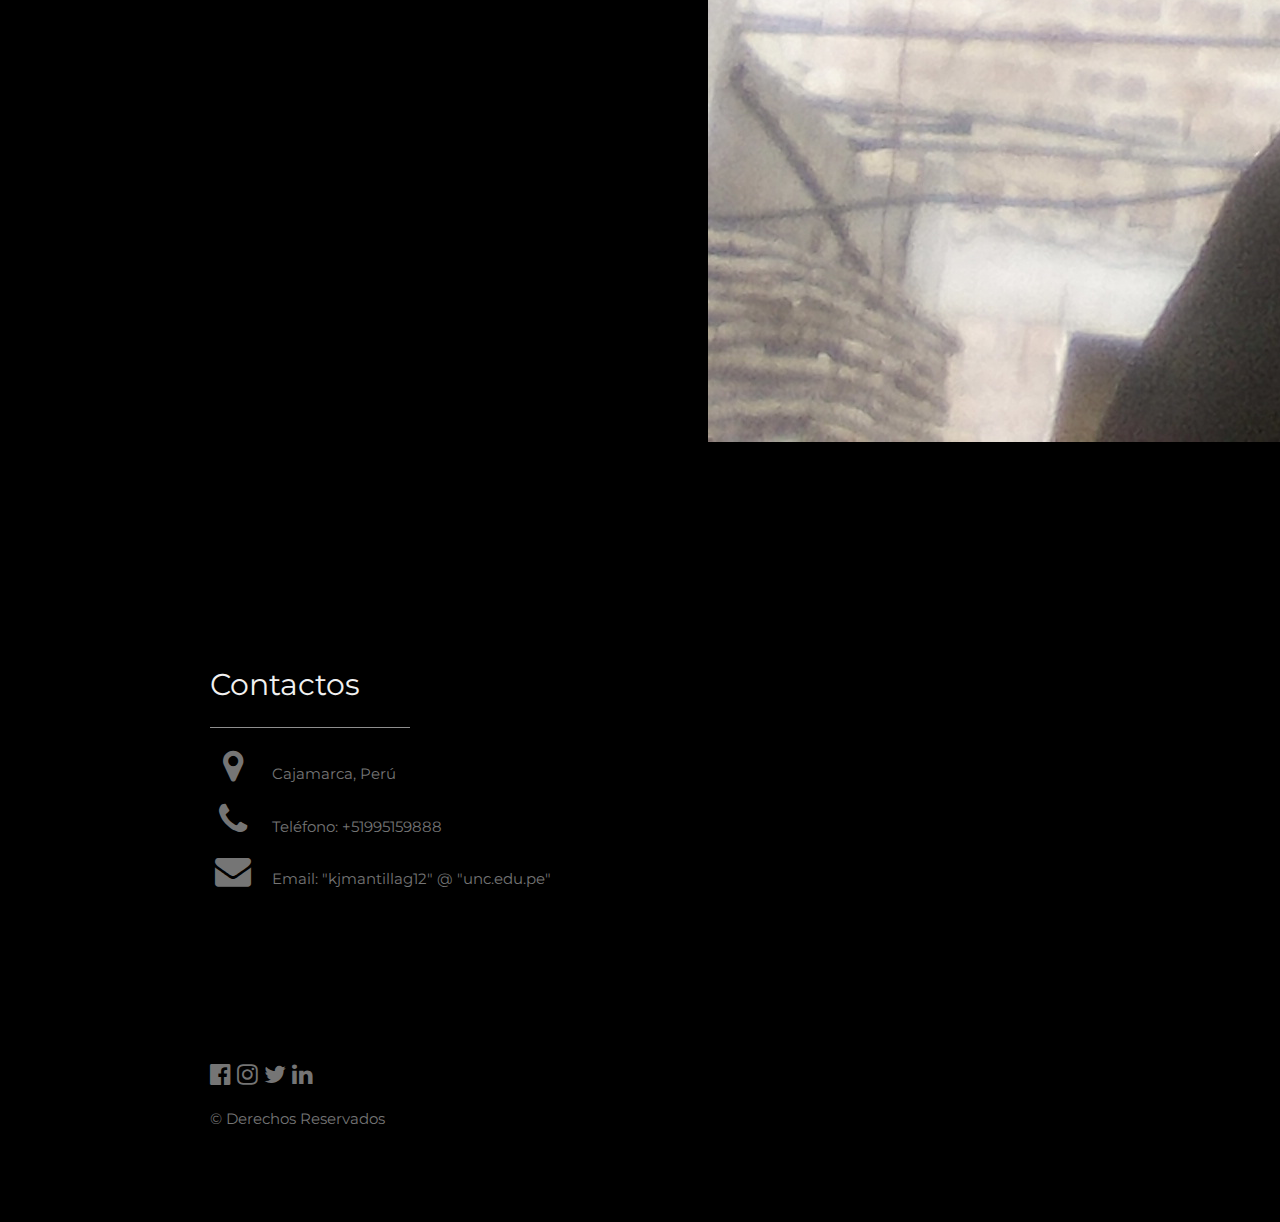
==== commit f569ce30: "xd" ====
--- a/index.html
+++ b/index.html
@@ -52,7 +52,7 @@
   <header class="w3-container w3-padding-32 w3-center w3-black" id="home">
     <h1 class="w3-jumbo"><span class="w3-hide-small">Soy</span> Kevin Mantilla.</h1>
     <p>Estudiante de ing. de sistemas.</p>
-    <img src="/img/kjc.jpg" alt="kcj" class="w3-image">
+    <img src="/img/kjc.jpg" alt="kcj" class="imgftn">
     
     <!-- Barra Social -->
     <div class="social">
@@ -84,11 +84,11 @@
     </div>
     <p class="w3-wide">Gamer</p>
     <div class="w3-light-grey">
-      <div class="w3-container w3-center w3-padding-small w3-dark-grey" 			style="width:65%">30%</div>
+      <div class="w3-container w3-center w3-padding-small w3-dark-grey" style="width:65%">30%</div>
     </div>
     <p class="w3-wide">Músico</p>
     <div class="w3-light-grey">
-      <div class="w3-container w3-center w3-padding-small w3-dark-grey" 			style="width:40%">40%</div>
+      <div class="w3-container w3-center w3-padding-small w3-dark-grey" style="width:40%">40%</div>
     </div>
   
   <!-- Portfolio Section -->
@@ -100,15 +100,15 @@
     <div class="w3-row-padding" style="margin:0 -16px">
       <div class="w3-half">
         
-        <img src="/img/kjc.jpg" style="width:100%">
-        <img src="/img/2.jpg" style="width:100%">
-        <img src="/img/3.jpg" style="width:100%">
+        <img src="/img/kjc.jpg">
+        <img src="/img/2.jpg">
+        <img src="/img/3.jpg">
       </div>
 
       <div class="w3-half">
-        <img src="/img/4.jpg" style="width:100%">
-        <img src="/img/5.jpg" style="width:100%">
-        <img src="/img/6.jpg" style="width:100%">
+        <img src="/img/4.jpg">
+        <img src="/img/5.jpg">
+        <img src="/img/6.jpg">
       </div>
       </div>
     <!-- End photo grid -->
--- a/css/w3css.css
+++ b/css/w3css.css
@@ -36,6 +36,7 @@
 h1,h2,h3,h4,h5,h6{font-family:"Segoe UI",Arial,sans-serif;font-weight:400;margin:10px 0}.w3-wide{letter-spacing:4px}
 hr{border:0;border-top:1px solid #eee;margin:20px 0}
 .w3-image{max-width:100%;height:auto}img{margin-bottom:-5px}a{color:inherit}
+.imgftn{margin-bottom:-5px; height: 300px; width: 200px;}
 .w3-table,.w3-table-all{border-collapse:collapse;border-spacing:0;width:100%;display:table}.w3-table-all{border:1px solid #ccc}
 .w3-bordered tr,.w3-table-all tr{border-bottom:1px solid #ddd}.w3-striped tbody tr:nth-child(even){background-color:#f1f1f1}
 .w3-table-all tr:nth-child(odd){background-color:#fff}.w3-table-all tr:nth-child(even){background-color:#f1f1f1}
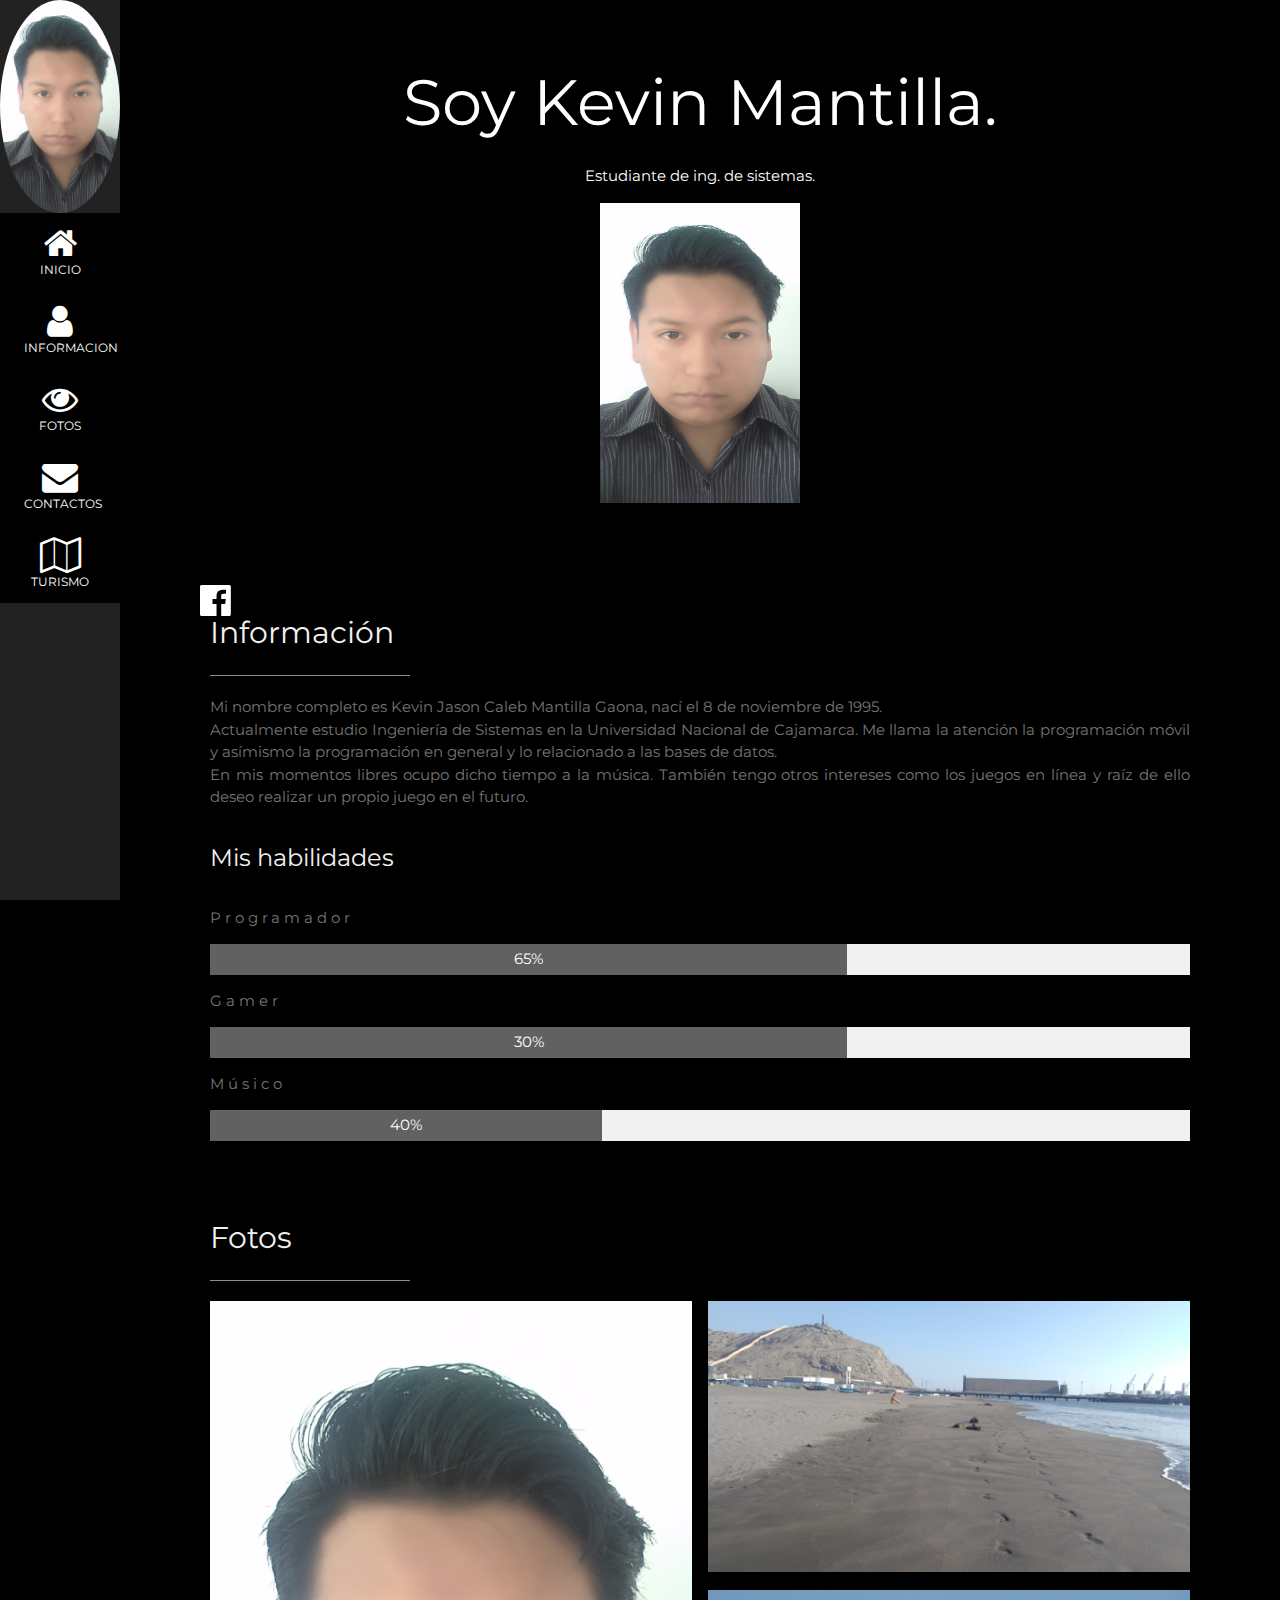
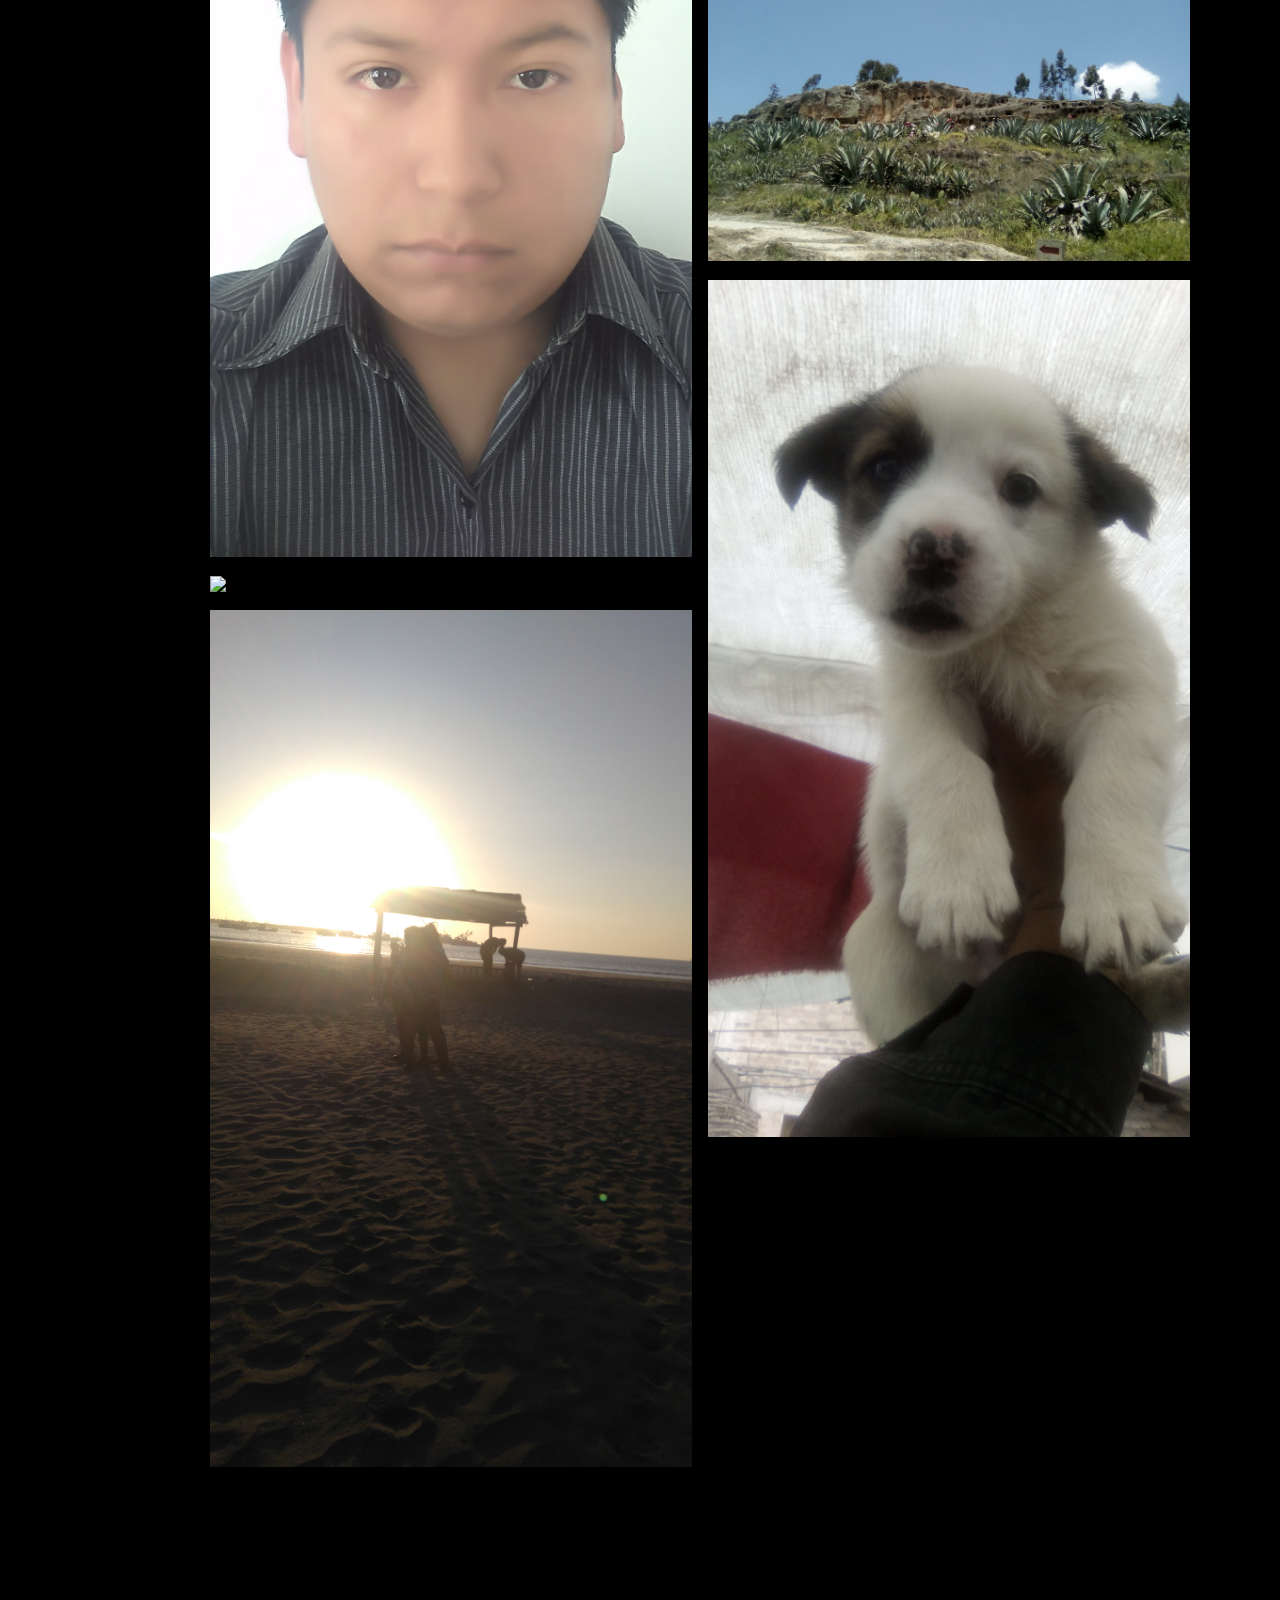
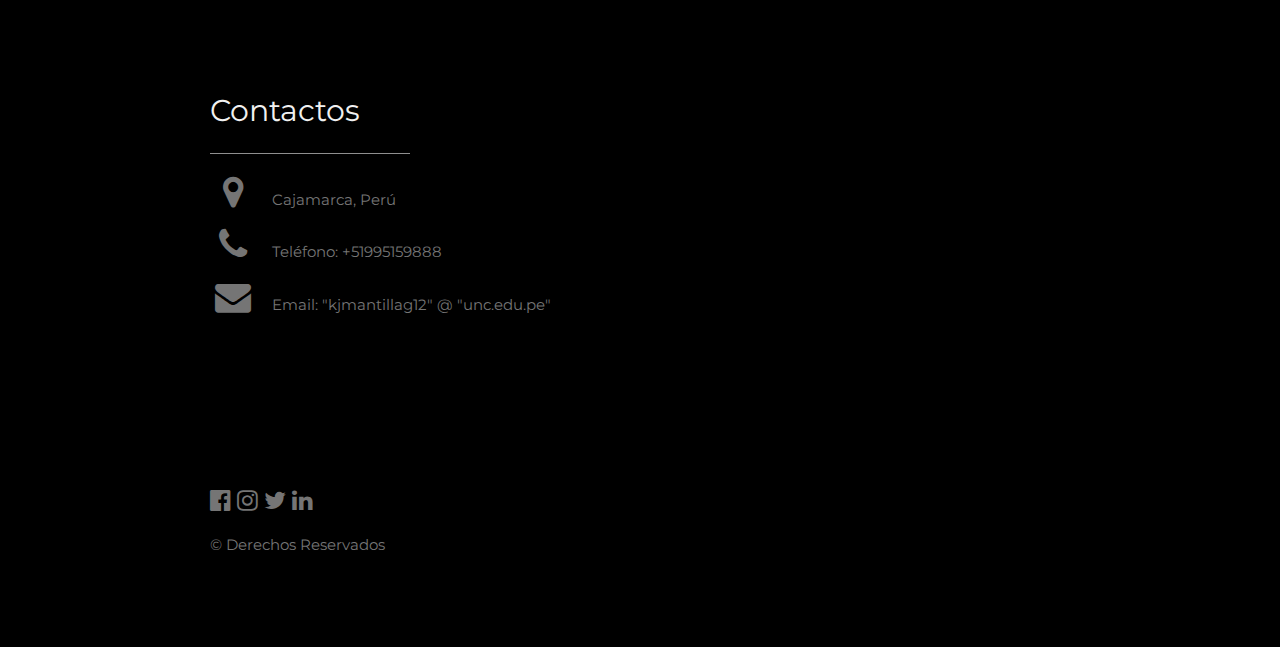
==== commit 2242aa2f: "xd" ====
--- a/index.html
+++ b/index.html
@@ -100,15 +100,15 @@
     <div class="w3-row-padding" style="margin:0 -16px">
       <div class="w3-half">
         
-        <img src="/img/kjc.jpg">
-        <img src="/img/2.jpg">
-        <img src="/img/3.jpg">
+        <img class="w3-image" src="/img/kjc.jpg">
+        <img class="w3-image" src="/img/2.jpg">
+        <img class="w3-image" src="/img/3.jpg">
       </div>
 
       <div class="w3-half">
-        <img src="/img/4.jpg">
-        <img src="/img/5.jpg">
-        <img src="/img/6.jpg">
+        <img class="w3-image" src="/img/4.jpg">
+        <img class="w3-image" src="/img/5.jpg">
+        <img class="w3-image" src="/img/6.jpg">
       </div>
       </div>
     <!-- End photo grid -->
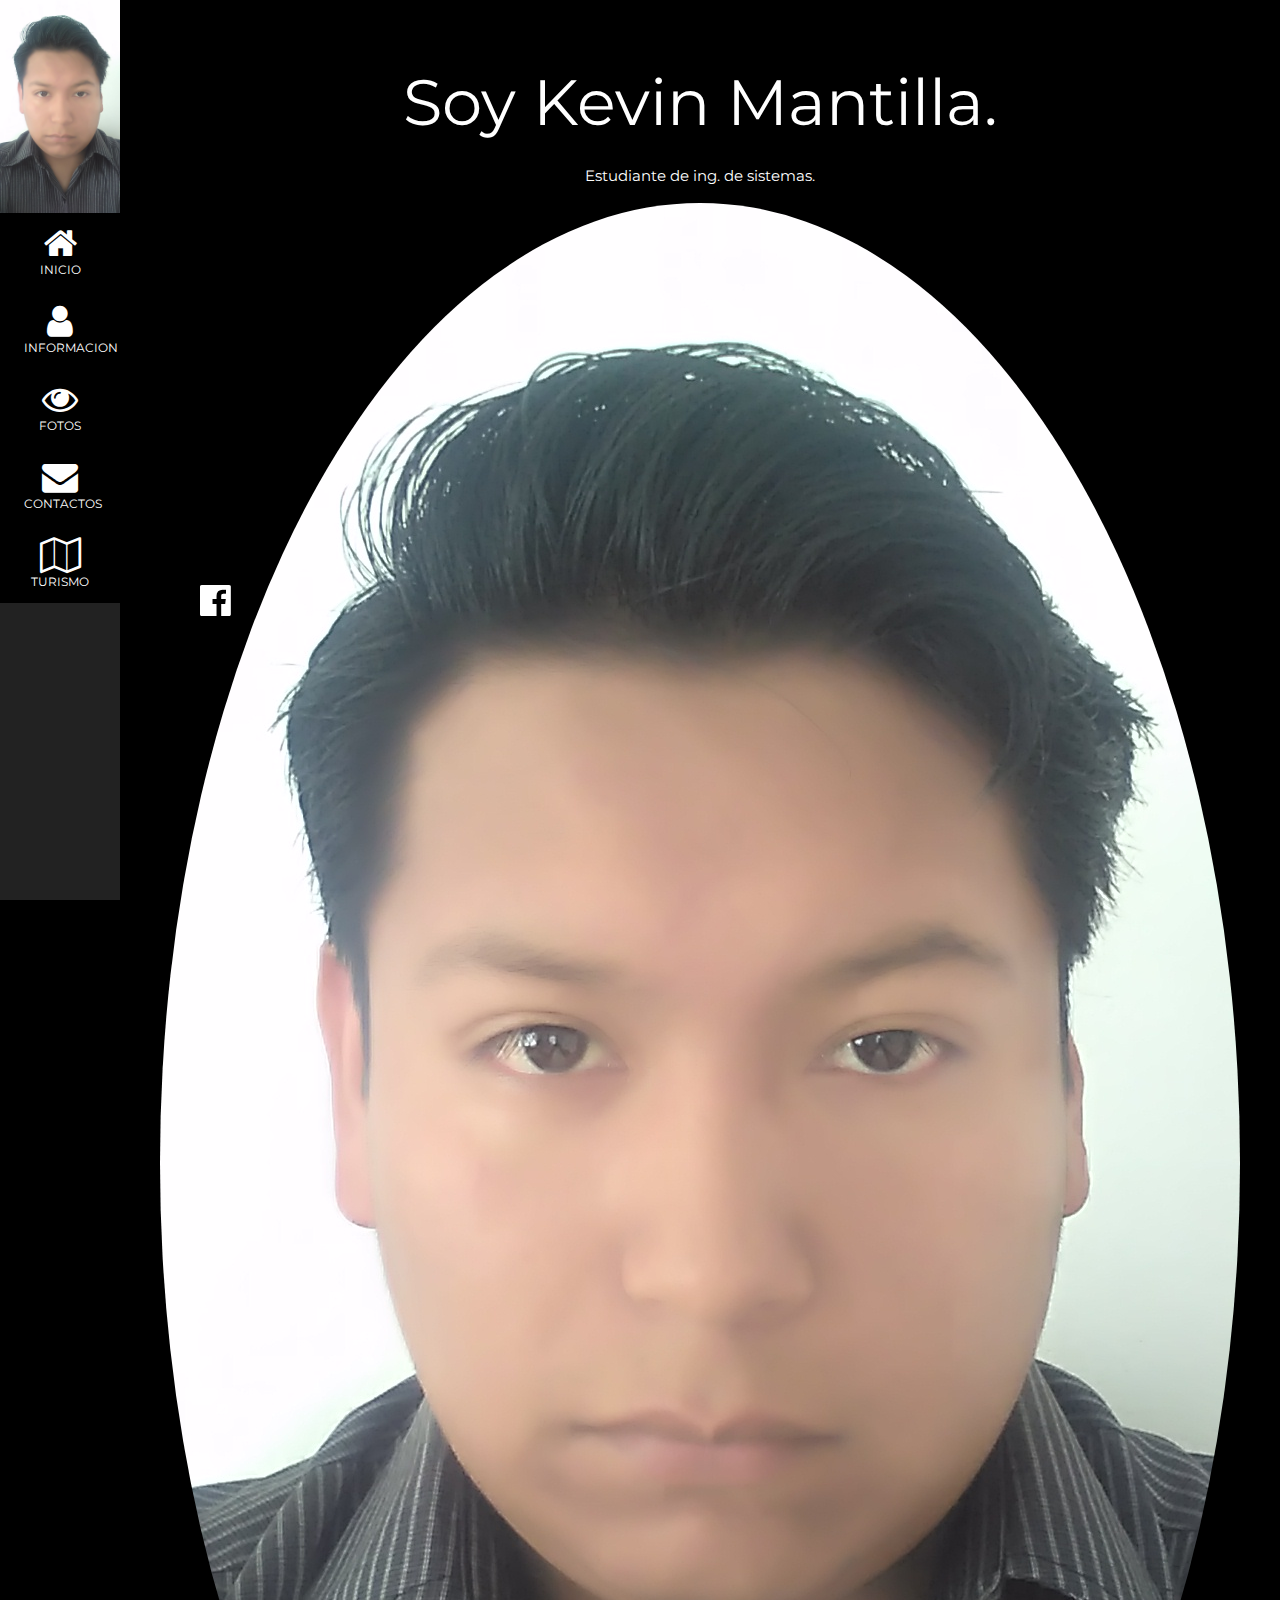
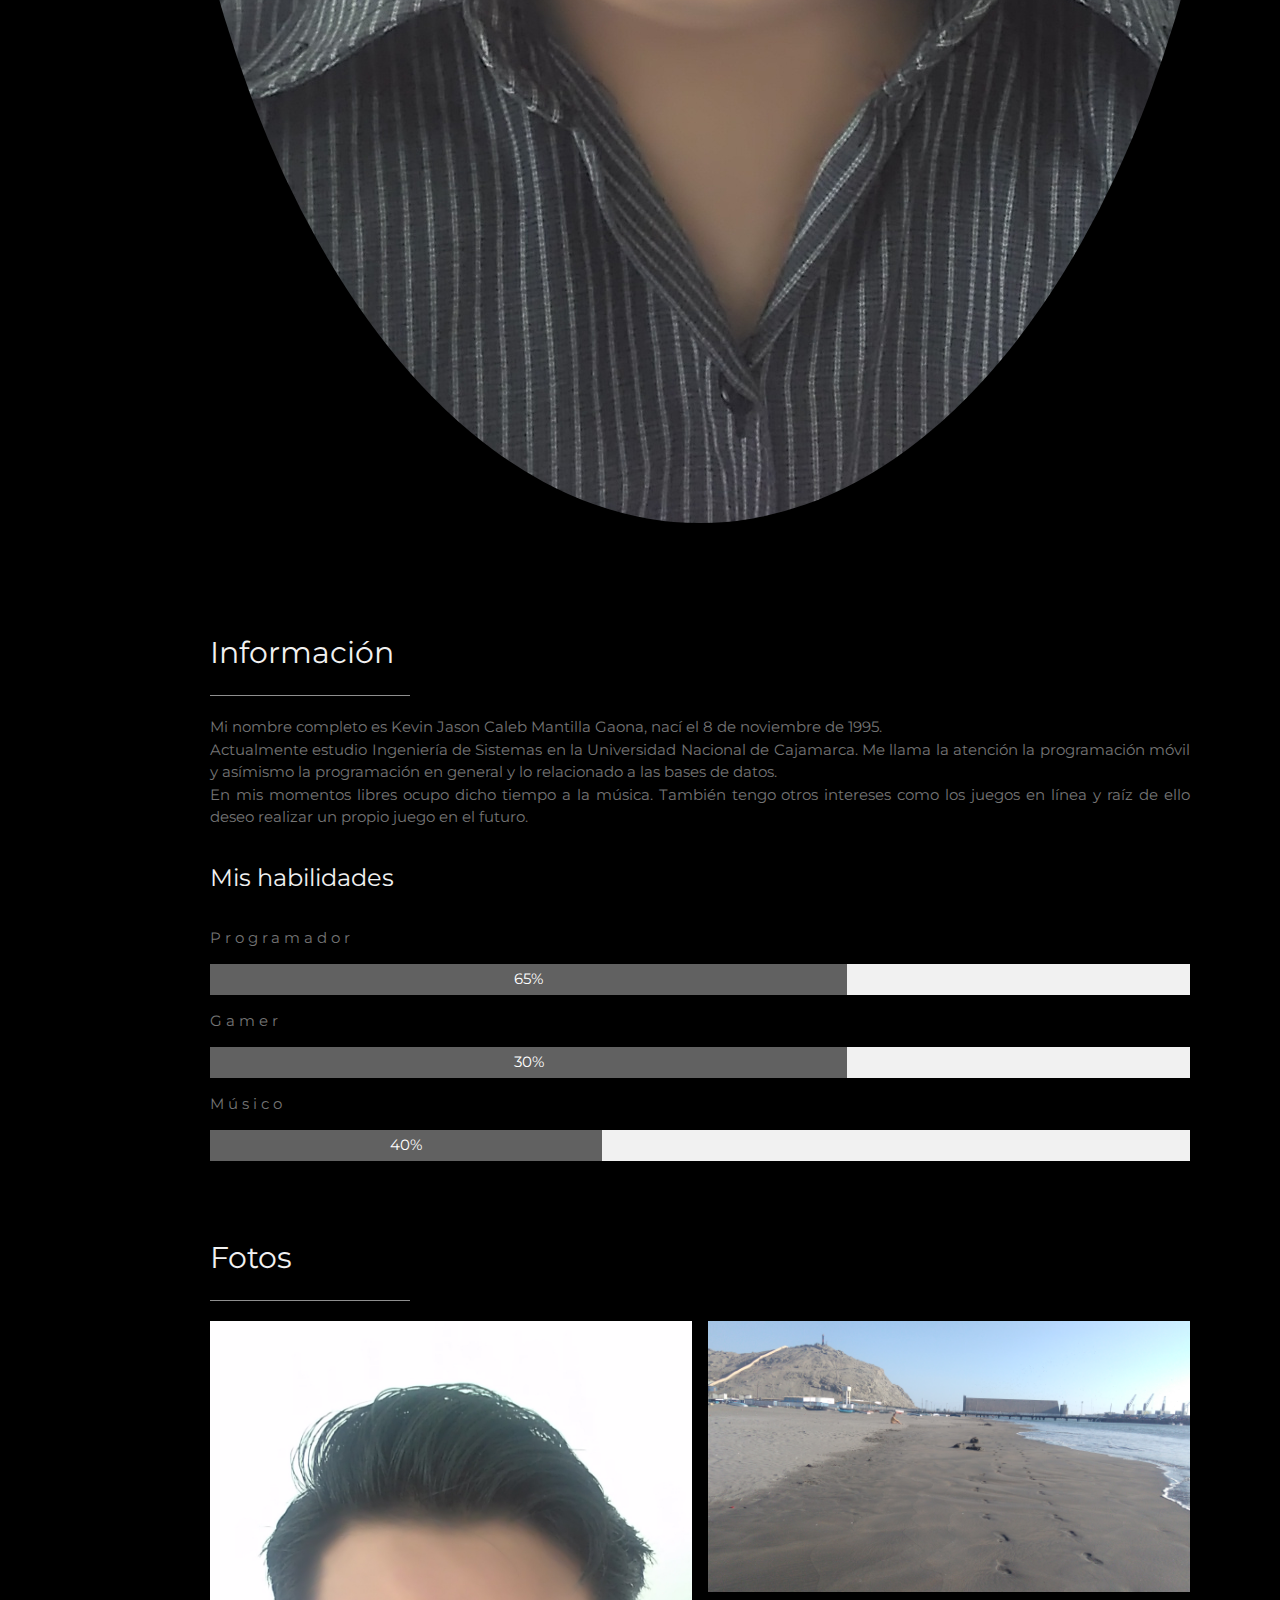
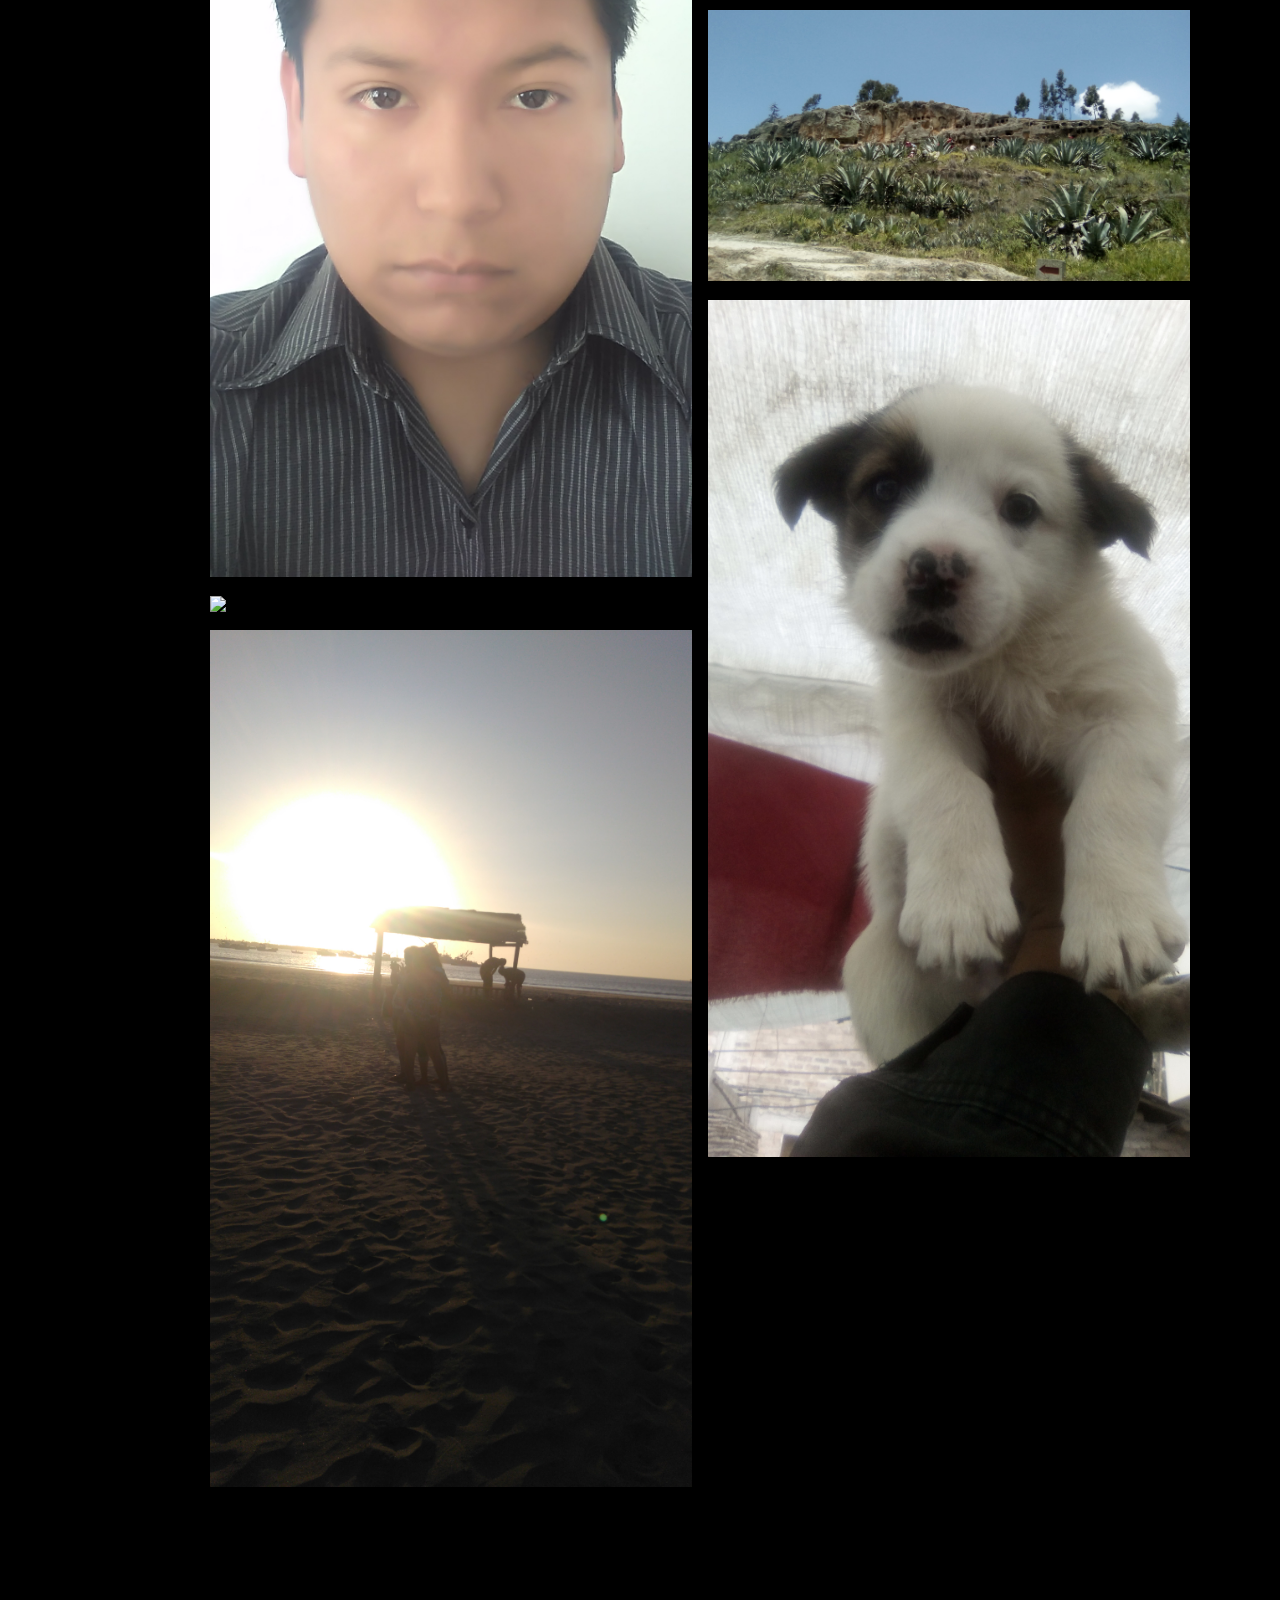
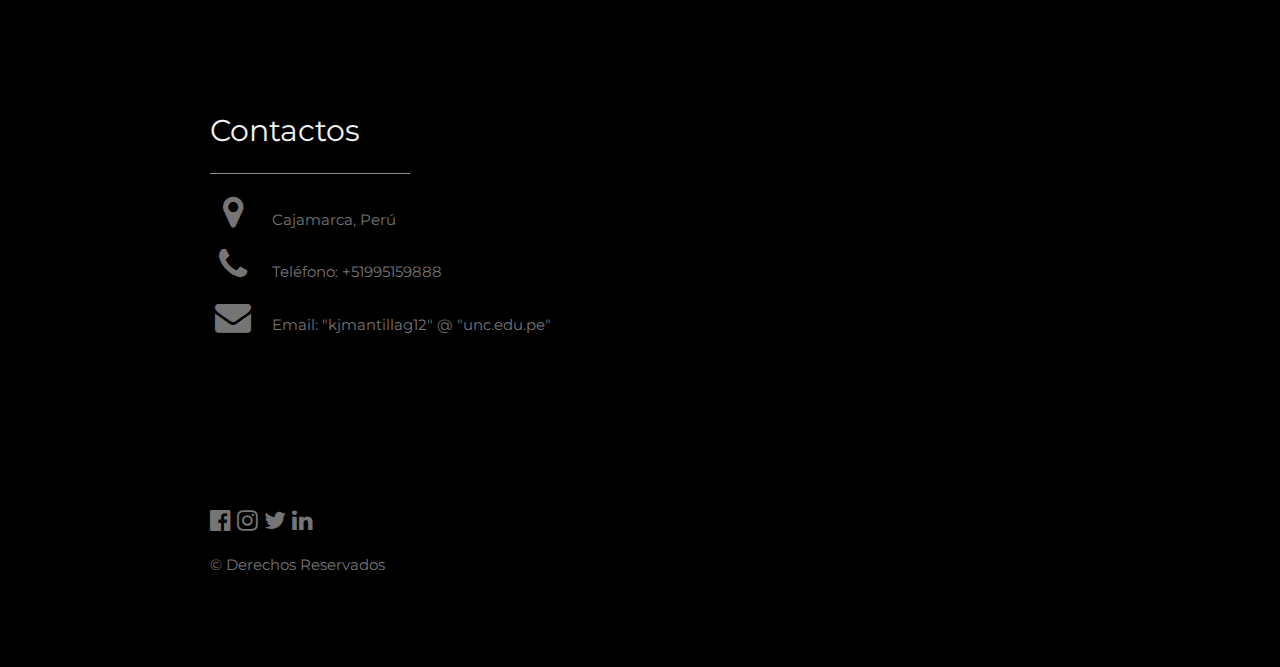
==== commit cecb3f29: "xd" ====
--- a/index.html
+++ b/index.html
@@ -12,7 +12,7 @@
 <!-- Icon Bar (Sidebar - hidden on small screens) -->
 <nav class="w3-black w3-sidebar w3-bar-block w3-small w3-hide-small w3-center">
   <!-- Avatar image in top left corner -->
-  <img class="w3-circle" src="/img/kjc.jpg" style="width:100%">
+  <img src="/img/kjc.jpg" style="width:100%">
   <a href="#" class="w3-bar-item w3-button w3-padding-large w3-black">
     <i class="fa fa-home w3-xxlarge"></i>
     INICIO
@@ -52,7 +52,7 @@
   <header class="w3-container w3-padding-32 w3-center w3-black" id="home">
     <h1 class="w3-jumbo"><span class="w3-hide-small">Soy</span> Kevin Mantilla.</h1>
     <p>Estudiante de ing. de sistemas.</p>
-    <img src="/img/kjc.jpg" alt="kcj" class="imgftn">
+    <img class="w3-circle" src="/img/kjc.jpg" alt="kcj">
     
     <!-- Barra Social -->
     <div class="social">
--- a/css/w3css.css
+++ b/css/w3css.css
@@ -36,7 +36,6 @@
 h1,h2,h3,h4,h5,h6{font-family:"Segoe UI",Arial,sans-serif;font-weight:400;margin:10px 0}.w3-wide{letter-spacing:4px}
 hr{border:0;border-top:1px solid #eee;margin:20px 0}
 .w3-image{max-width:100%;height:auto}img{margin-bottom:-5px}a{color:inherit}
-.imgftn{margin-bottom:-5px; height: 300px; width: 200px;}
 .w3-table,.w3-table-all{border-collapse:collapse;border-spacing:0;width:100%;display:table}.w3-table-all{border:1px solid #ccc}
 .w3-bordered tr,.w3-table-all tr{border-bottom:1px solid #ddd}.w3-striped tbody tr:nth-child(even){background-color:#f1f1f1}
 .w3-table-all tr:nth-child(odd){background-color:#fff}.w3-table-all tr:nth-child(even){background-color:#f1f1f1}
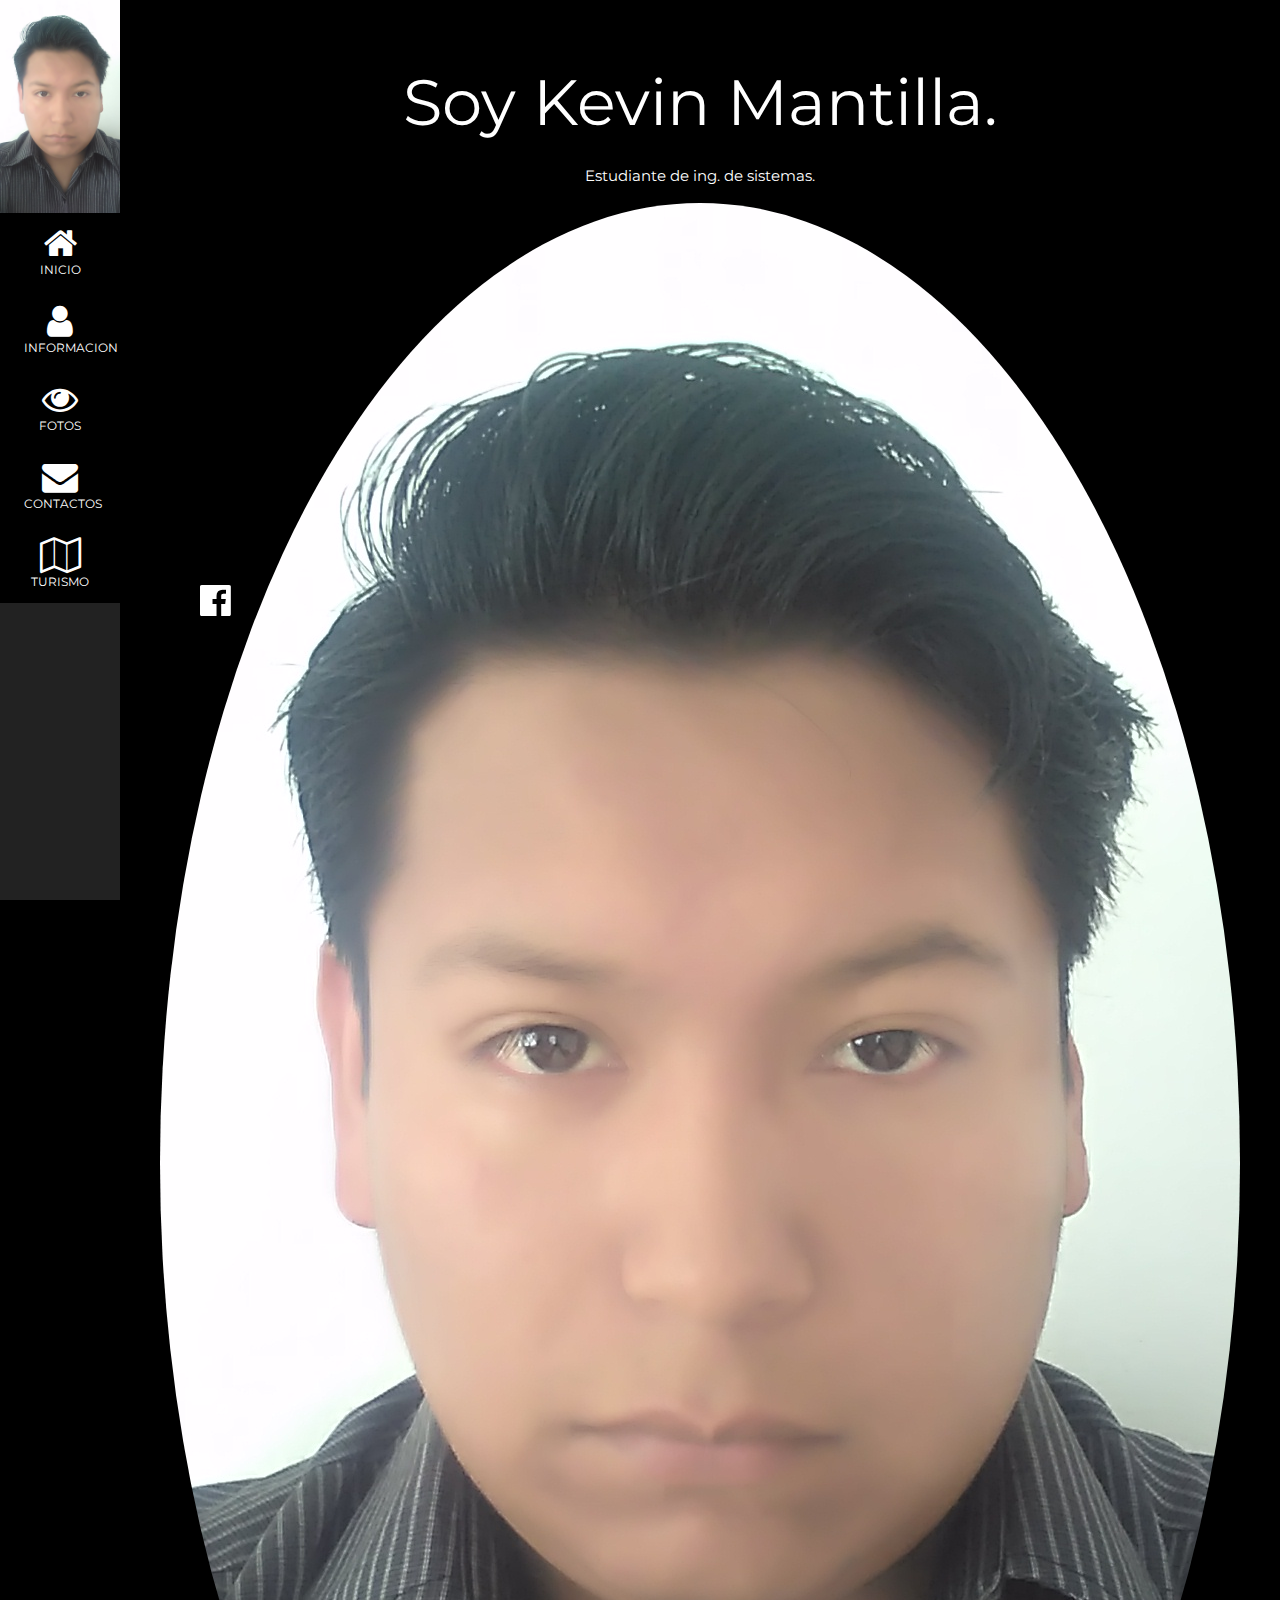
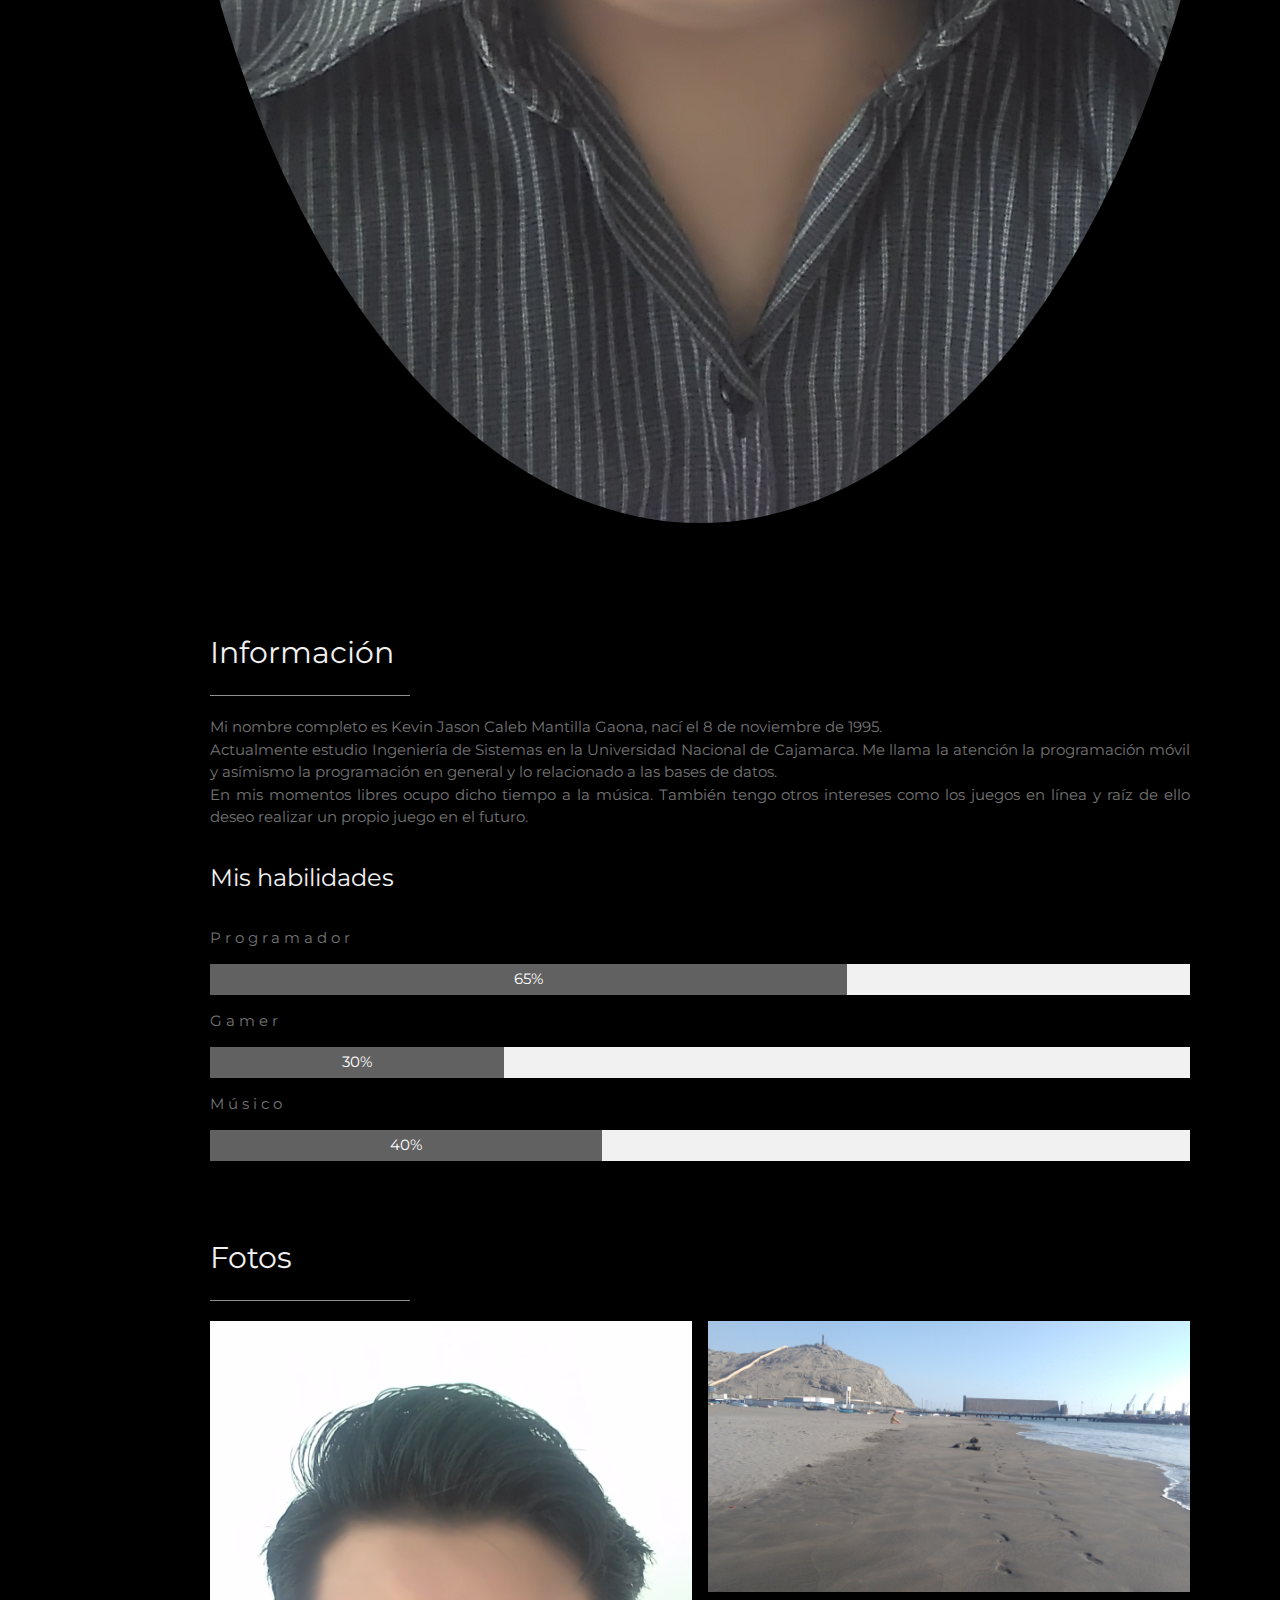
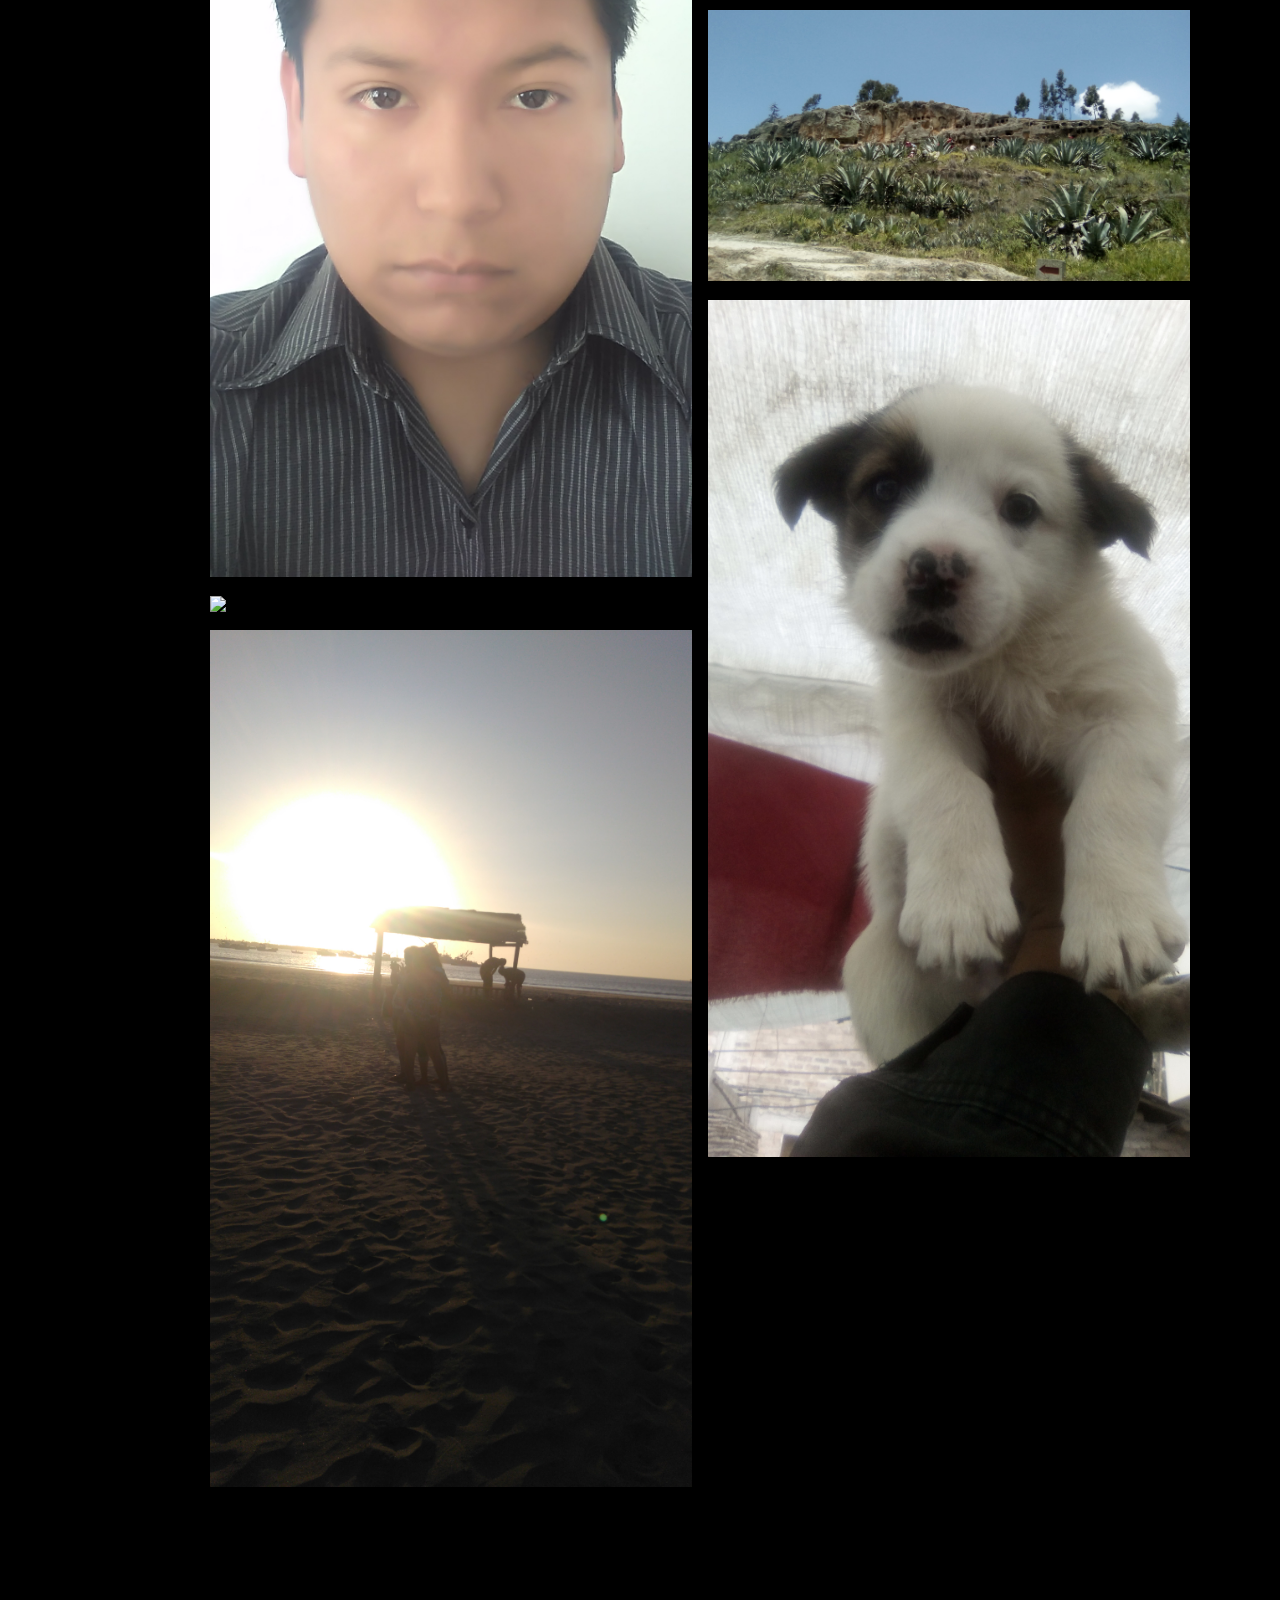
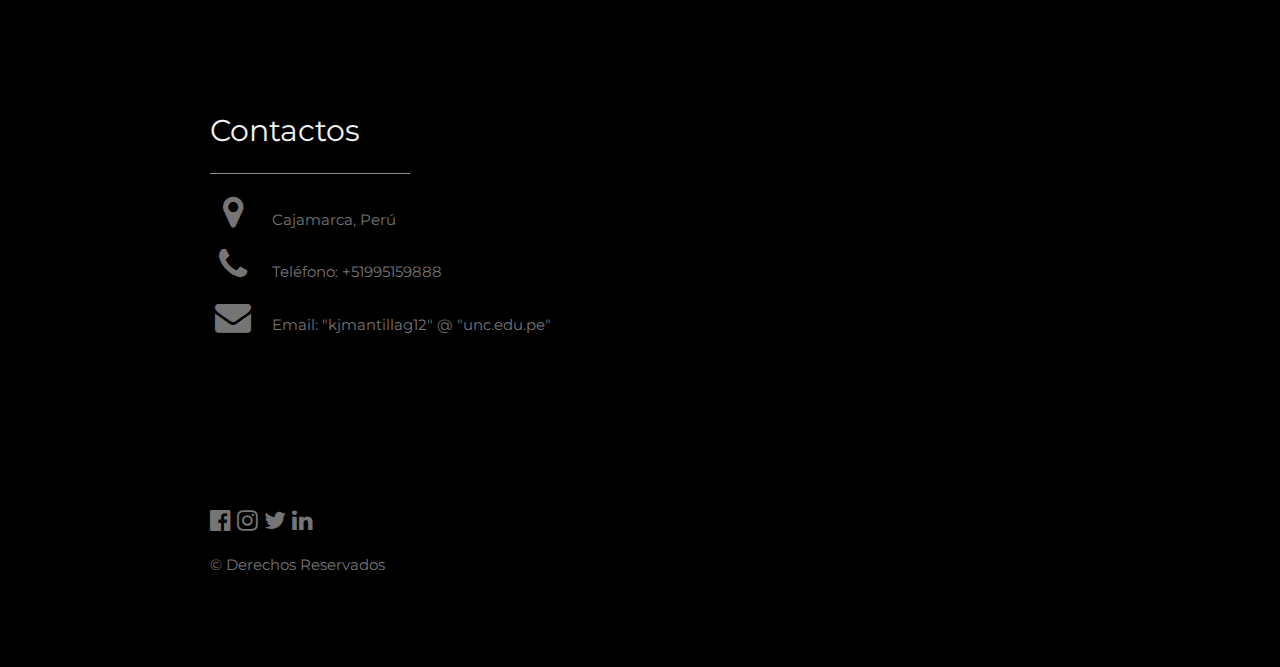
==== commit 867027dc: "xd" ====
--- a/index.html
+++ b/index.html
@@ -84,7 +84,7 @@
     </div>
     <p class="w3-wide">Gamer</p>
     <div class="w3-light-grey">
-      <div class="w3-container w3-center w3-padding-small w3-dark-grey" style="width:65%">30%</div>
+      <div class="w3-container w3-center w3-padding-small w3-dark-grey" style="width:30%">30%</div>
     </div>
     <p class="w3-wide">Músico</p>
     <div class="w3-light-grey">
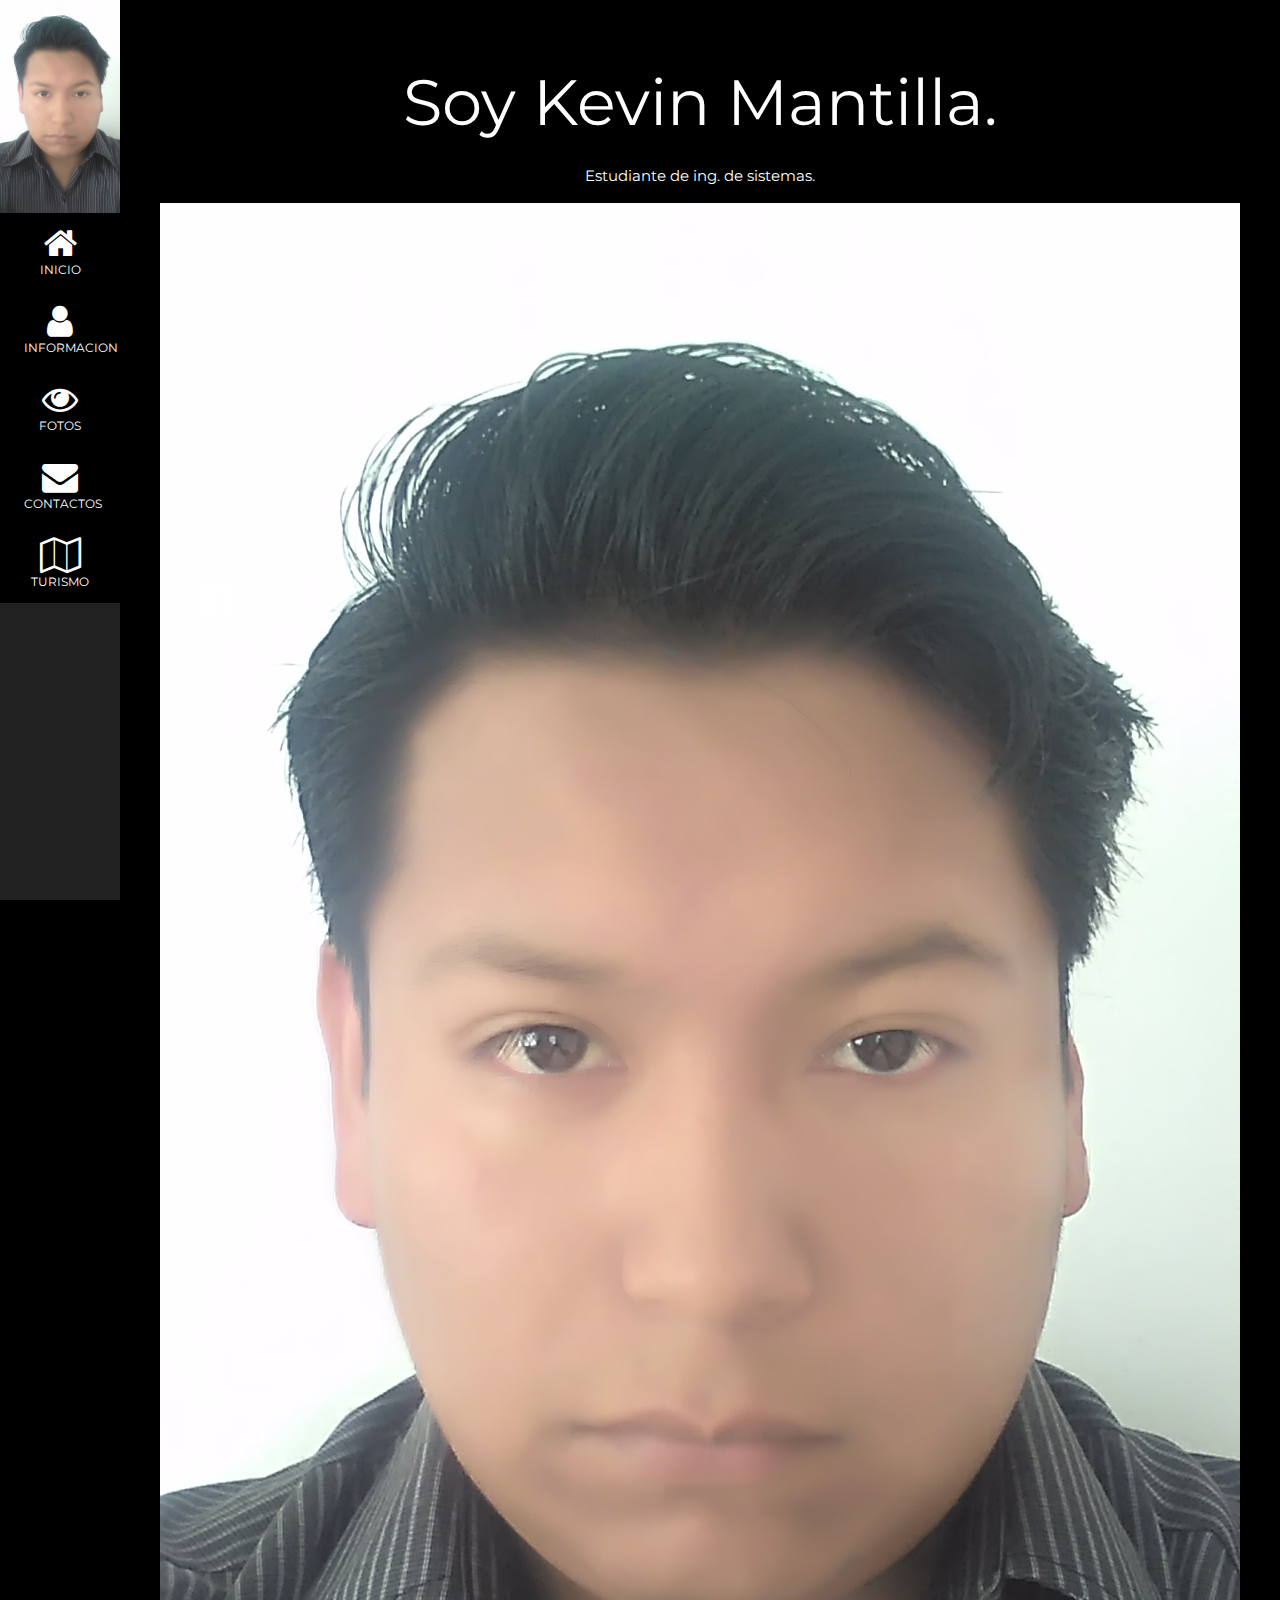
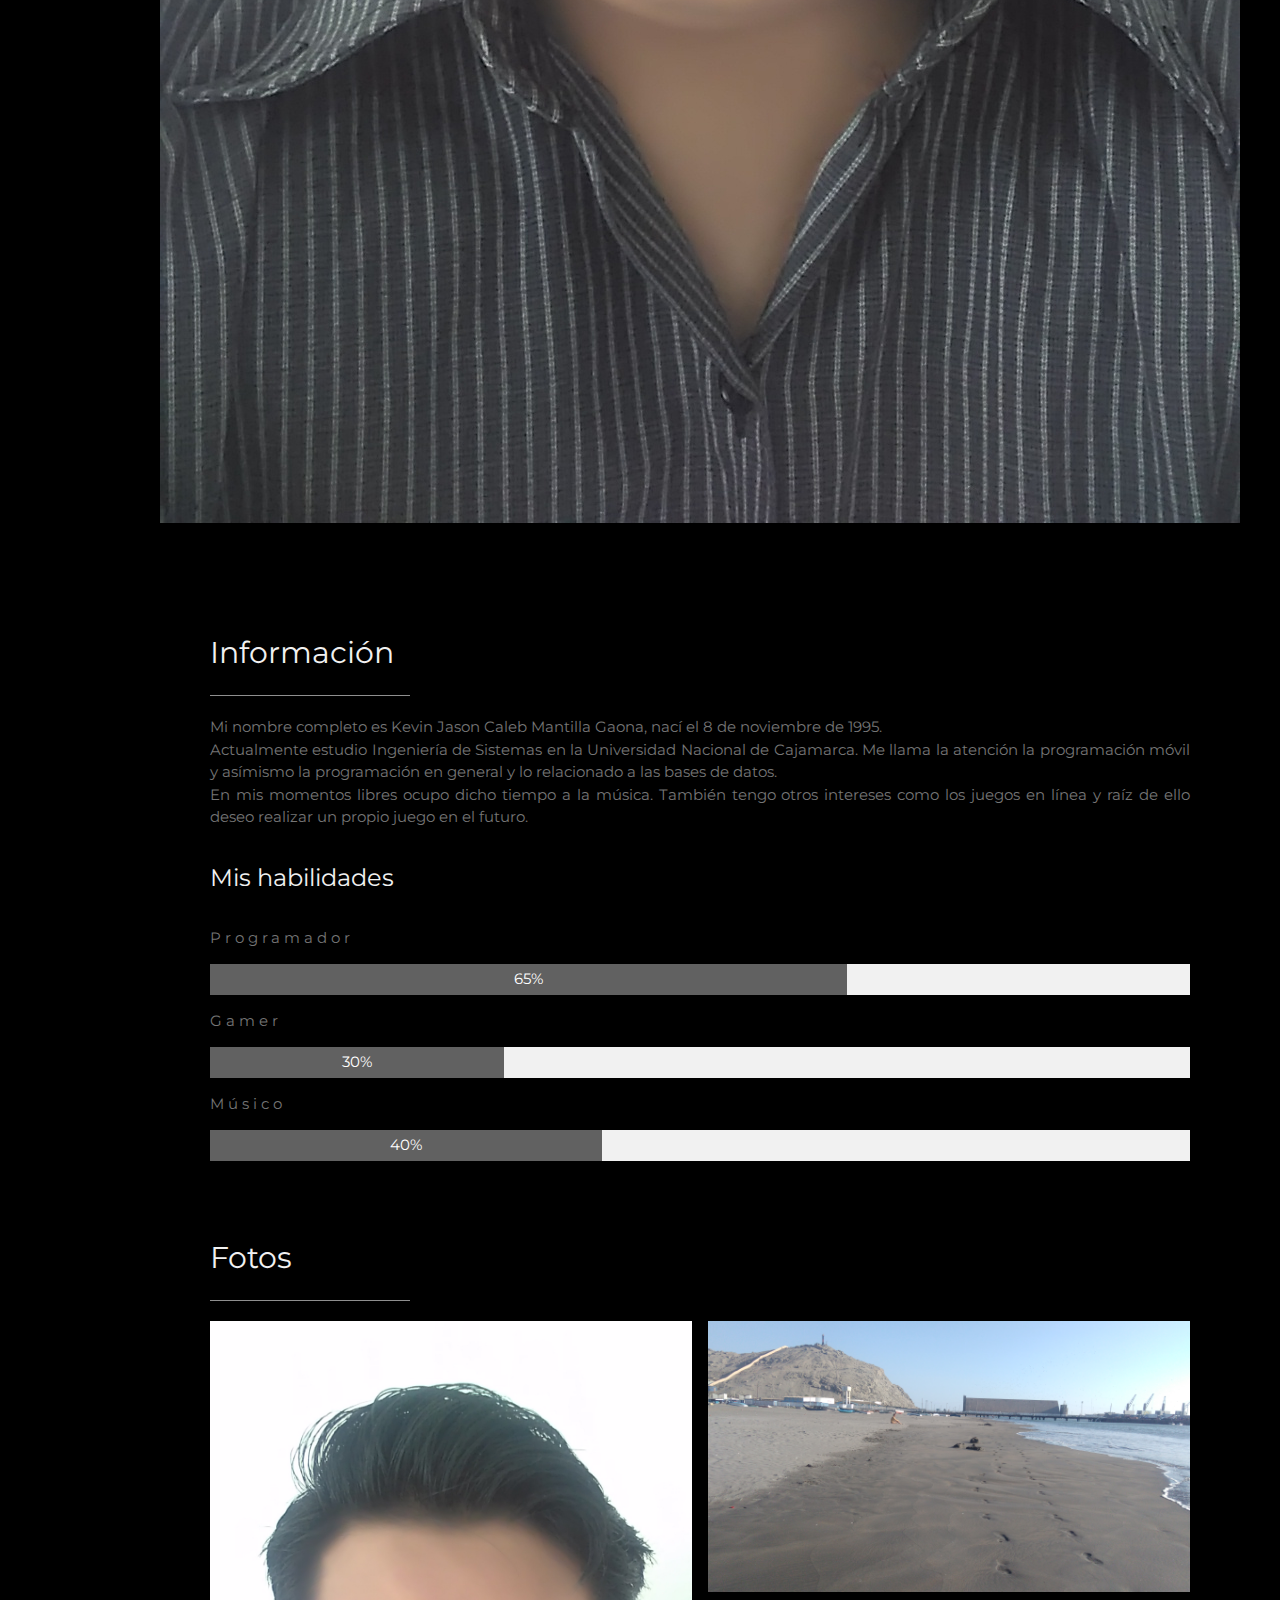
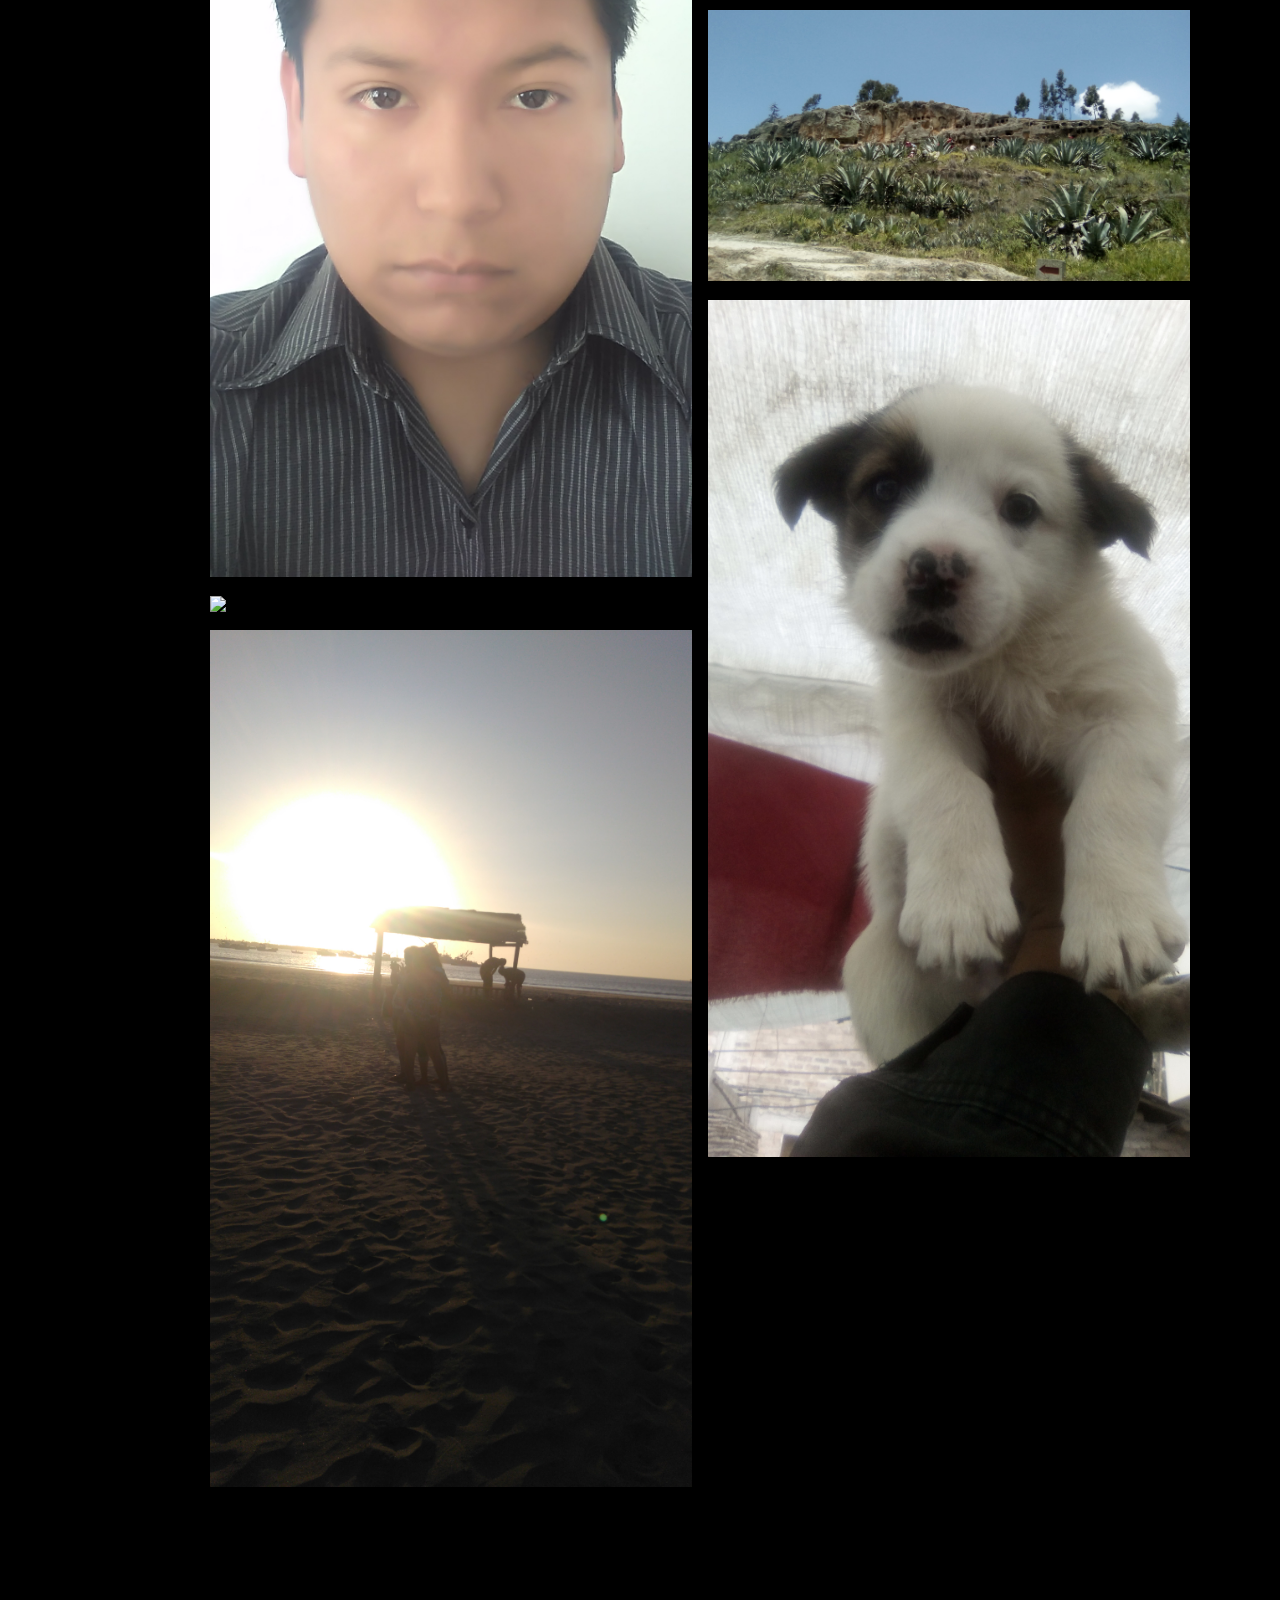
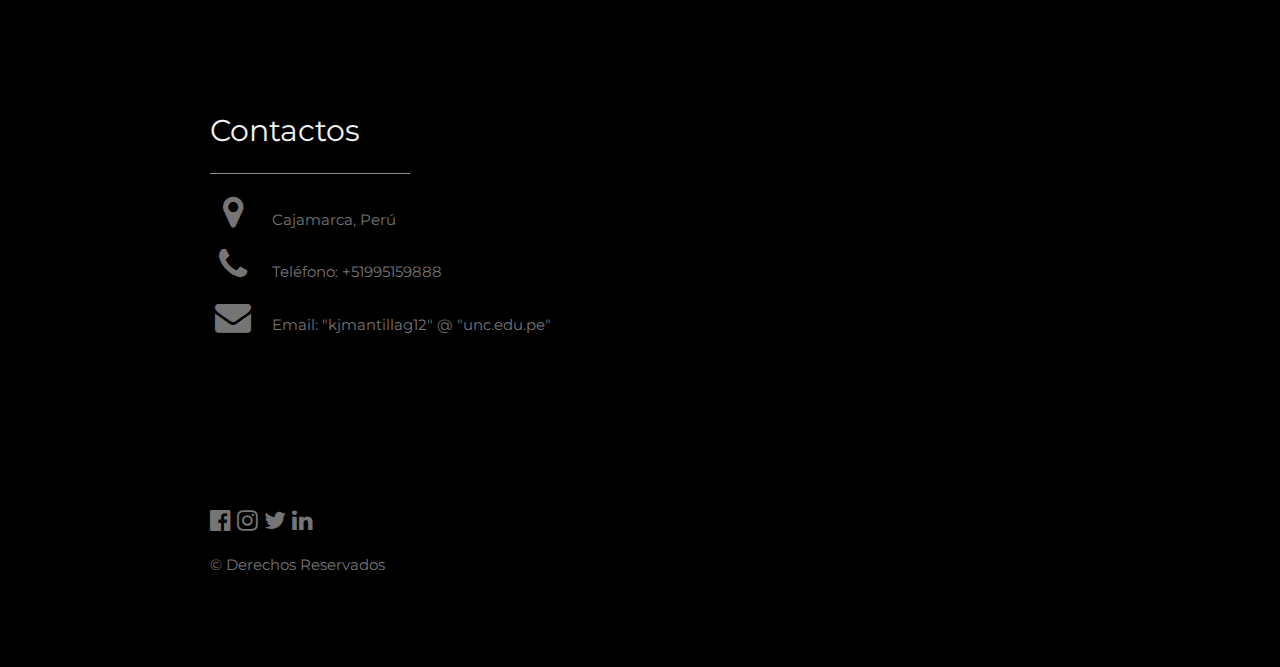
==== commit 410bbb70: "xd" ====
--- a/index.html
+++ b/index.html
@@ -12,7 +12,7 @@
 <!-- Icon Bar (Sidebar - hidden on small screens) -->
 <nav class="w3-black w3-sidebar w3-bar-block w3-small w3-hide-small w3-center">
   <!-- Avatar image in top left corner -->
-  <img src="/img/kjc.jpg" style="width:100%">
+  <img src="/img/kjc.jpg" class="w3-image">
   <a href="#" class="w3-bar-item w3-button w3-padding-large w3-black">
     <i class="fa fa-home w3-xxlarge"></i>
     INICIO
@@ -52,7 +52,7 @@
   <header class="w3-container w3-padding-32 w3-center w3-black" id="home">
     <h1 class="w3-jumbo"><span class="w3-hide-small">Soy</span> Kevin Mantilla.</h1>
     <p>Estudiante de ing. de sistemas.</p>
-    <img class="w3-circle" src="/img/kjc.jpg" alt="kcj">
+    <img class="w3-image" src="/img/kjc.jpg" alt="kcj">
     
     <!-- Barra Social -->
     <div class="social">
--- a/css/w3css.css
+++ b/css/w3css.css
@@ -36,6 +36,7 @@
 h1,h2,h3,h4,h5,h6{font-family:"Segoe UI",Arial,sans-serif;font-weight:400;margin:10px 0}.w3-wide{letter-spacing:4px}
 hr{border:0;border-top:1px solid #eee;margin:20px 0}
 .w3-image{max-width:100%;height:auto}img{margin-bottom:-5px}a{color:inherit}
+.menu2{width:20% !important}
 .w3-table,.w3-table-all{border-collapse:collapse;border-spacing:0;width:100%;display:table}.w3-table-all{border:1px solid #ccc}
 .w3-bordered tr,.w3-table-all tr{border-bottom:1px solid #ddd}.w3-striped tbody tr:nth-child(even){background-color:#f1f1f1}
 .w3-table-all tr:nth-child(odd){background-color:#fff}.w3-table-all tr:nth-child(even){background-color:#f1f1f1}
